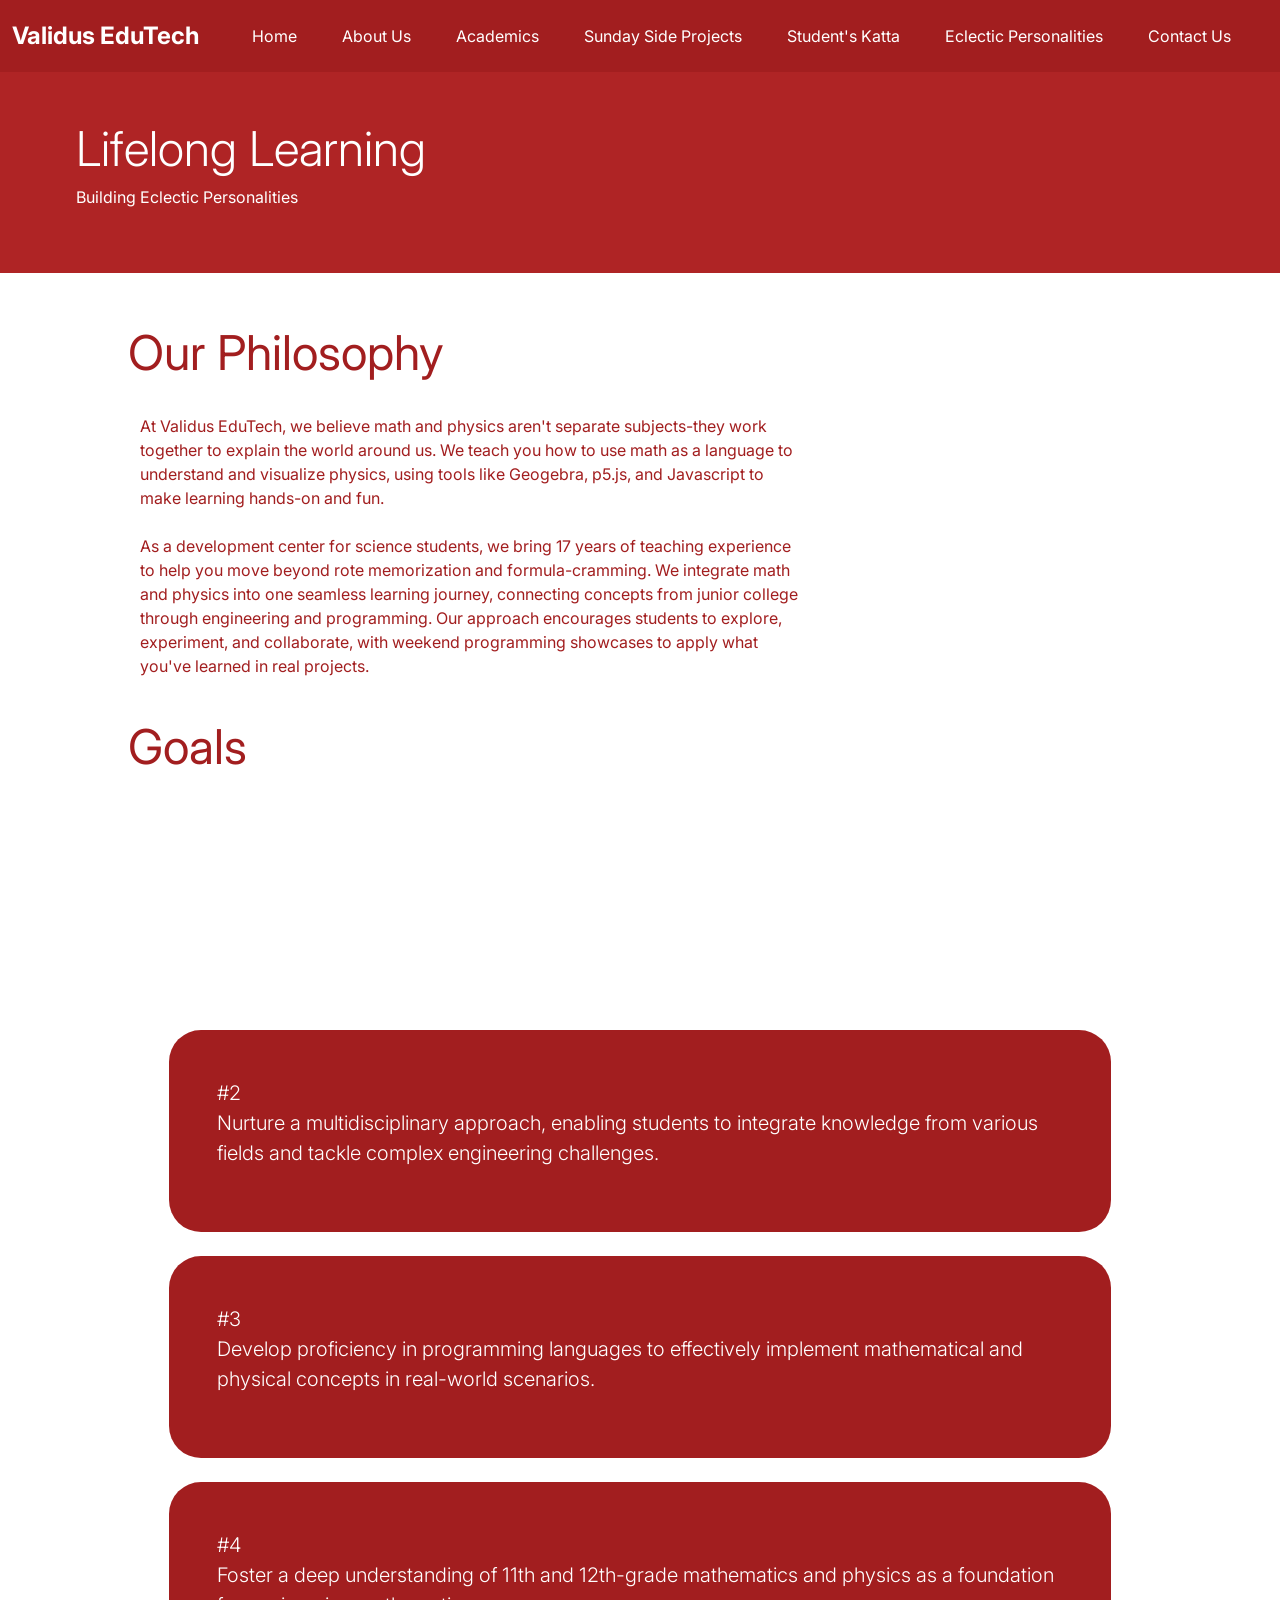
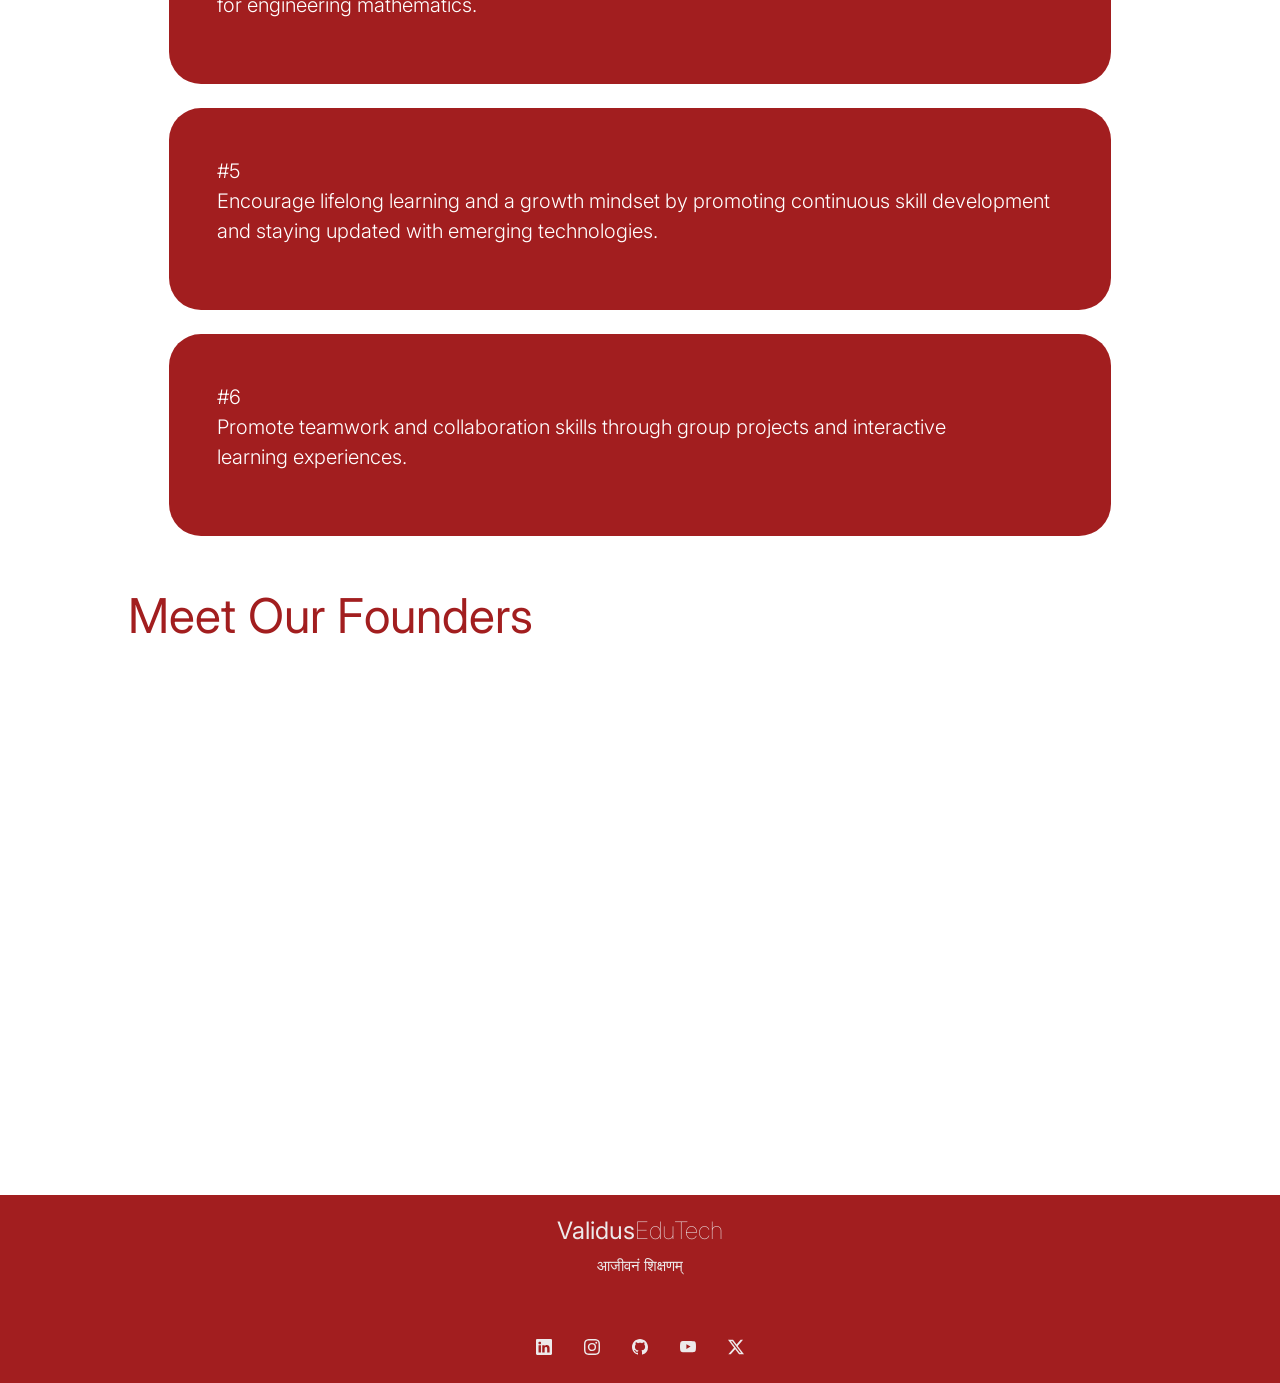
==== about_html.html @ f1073f57 "Update about_html.html" ====
<!DOCTYPE html>
<html lang="en">
<head>
    <meta charset="UTF-8">
    <meta name="viewport" content="width=device-width, initial-scale=1.0">
    <title>ValidusEduTech - About</title>
    <link rel="stylesheet" href="about_css.css">
    <link href="https://cdn.jsdelivr.net/npm/bootstrap@5.3.3/dist/css/bootstrap.min.css" rel="stylesheet" integrity="sha384-QWTKZyjpPEjISv5WaRU9OFeRpok6YctnYmDr5pNlyT2bRjXh0JMhjY6hW+ALEwIH" crossorigin="anonymous">
    <link rel="preconnect" href="https://fonts.googleapis.com">
    <link rel="stylesheet" href="https://unpkg.com/aos@next/dist/aos.css" />
<link rel="preconnect" href="https://fonts.gstatic.com" crossorigin>
<style>
  .navbar-toggler-icon {
      background-image: url("data:image/svg+xml,%3Csvg xmlns='http://www.w3.org/2000/svg' viewBox='0 0 30 30'%3E%3Cpath stroke='white' stroke-width='2' stroke-linecap='round' stroke-miterlimit='10' d='M4 7h22M4 15h22M4 23h22'/%3E%3C/svg%3E");
  }
</style>
<link href="https://fonts.googleapis.com/css2?family=Inter:ital,opsz,wght@0,14..32,100..900;1,14..32,100..900&display=swap" rel="stylesheet">
</head>
<body >
 <nav class="navbar navbar-expand-lg" style="padding-top: 1%; padding-bottom: 1%;">
        <div class="container-fluid">
            <a class="navbar-brand" href="#" style="color: white; font-weight: bold; font-size:x-large;">Validus EduTech</a>
            <button class="navbar-toggler" type="button" data-bs-toggle="collapse" data-bs-target="#navbarSupportedContent" aria-controls="navbarSupportedContent" aria-expanded="false" aria-label="Toggle navigation">
                <span class="navbar-toggler-icon"></span>
        </button>
        <div class="collapse navbar-collapse" id="navbarSupportedContent">
            <ul class="navbar-nav w-100 justify-content-evenly">
                <li class="nav-item"><a class="nav-link" href="./index.html">Home</a></li>
                <li class="nav-item"><a class="nav-link" href="./about_html.html">About Us</a></li>
                <li class="nav-item"><a class="nav-link" href="./academics.html">Academics</a></li>
                <li class="nav-item"><a class="nav-link" href="./ssp_html.html">Sunday Side Projects</a></li>
                <li class="nav-item"><a class="nav-link" href="./sk.html">Student's Katta</a></li>
                <li class="nav-item"><a class="nav-link" href="#">Eclectic Personalities</a></li>
                <li class="nav-item"><a class="nav-link" href="#">Contact Us</a></li>
            </ul>
        </div>
    </div>
</nav>


<script src="https://cdn.jsdelivr.net/npm/@popperjs/core@2.11.6/dist/umd/popper.min.js"></script>
<script src="https://cdn.jsdelivr.net/npm/bootstrap@5.3.3/dist/js/bootstrap.min.js"></script>
   <div data-aos="fade-up" class="heading">
    <div class="container-fluid py-5">
        <h1 class="display-5 " style="color: white;">Lifelong Learning</h1>
        <p class="col-md-8 " style="color: white;">Building Eclectic Personalities</p>
        
      </div>
       
   </div>

   <div class="content_main" data-aos="fade-up">
    <h1 class="display-5 " style="font-weight: 400; padding-top: 5%;">Our Philosophy</h1>
    <div class="container-fluid py-4">
        
        <p class="col-md-8 " style="font-weight: 400;">At Validus EduTech, we believe math and physics aren't separate subjects-they work together to explain the world around us. We teach you how to use math as a language to understand and visualize physics, using tools like Geogebra, p5.js, and Javascript to make learning hands-on and fun.<br><br>
            As a development center for science students, we bring 17 years of teaching experience to help you move beyond rote memorization and formula-cramming. We integrate math and physics into one seamless learning journey, connecting concepts from junior college through engineering and programming. Our approach encourages students to explore, experiment, and collaborate, with weekend programming showcases to apply what you've learned in real projects.</p>
      </div>
      <h1 class="display-5 " style="font-weight: 400; padding-bottom: 2%;">Goals</h1>
     <div class="Goals">
        <div data-aos="zoom-in" class="p-5 text-left  rounded-5" style="background-color:#A21E1F ;">
            <p class="lead" style="color: white;">
                #1<br>
                Foster creativity and innovation by encouraging students to explore new ideas and approaches in their engineering endeavors.
            </p>
        </div>
        
        <div data-aos="zoom-in" class="p-5 text-left  rounded-5 mt-4" style="background-color: #A21E1F;"> 
            <p class="lead">
                #2<br>
                Nurture a multidisciplinary approach, enabling students to integrate knowledge from various fields and tackle complex engineering challenges.
            </p>
        </div>
    
        <div data-aos="zoom-in" class="p-5 text-left  rounded-5 mt-4" style="background-color: #A21E1F;"> 
            <p class="lead">
                #3<br>
                Develop proficiency in programming languages to effectively implement mathematical and physical concepts in real-world scenarios.
            </p>
        </div>
    
        <div data-aos="zoom-in" class="p-5 text-left  rounded-5 mt-4" style="background-color: #A21E1F;"> 
            <p class="lead">
                #4<br>
                Foster a deep understanding of 11th and 12th-grade mathematics and physics as a foundation for engineering mathematics.
            </p>
        </div>
    
        <div data-aos="zoom-in" class="p-5 text-left  rounded-5 mt-4" style="background-color: #A21E1F;"> 
            <p class="lead">
                #5<br>
                Encourage lifelong learning and a growth mindset by promoting continuous skill development and staying updated with emerging technologies.
            </p>
        </div>
    
        <div data-aos="zoom-in" class="p-5 text-left  rounded-5 mt-4" style="background-color: #A21E1F;"> 
            <p class="lead">
                #6<br>
                Promote teamwork and collaboration skills through group projects and interactive learning experiences.
            </p>
        </div>
     </div>
     <h1 data-aos="fade-right" data-aos-offset="300" data-aos-easing="ease-in-sine" class="display-5 " style="font-weight: 400; padding-top: 5%;">Meet Our Founders</h1>
     <div class="Founders mt-4 mb-5">
      
    </div>

    <div class="container" data-aos="flip-up">

      <div class="row row-cols-1 row-cols-sm-2 row-cols-md-4 g-4 mb-4" >
        <div class="col" >
          
        </div>
        <div class="col">
          <div class="card shadow-sm" style="  width: 100%; height: 100%;">
            <img class="pic" src="AK.jpg" class="card-img-top" alt="PIC">
            <div class="card-body">
              <p class="card-text text" style="color: #A21E1F;"><h5 style="color: #A21E1F; font-weight: 600;">Anand Khandekar</h5></p><p style="color: #A21E1F; font-size: 16px;"> Co-Founder & Academic Director</p> 
              <a href="#" style="color: #A21E1F; text-decoration: none;">LinkedIn </a>
              <a href="#" style="color: #A21E1F; text-decoration: none;">  GitHub</a>
            </div>
          </div>
        </div>
        <div class="col">
          <div class="card shadow-sm" style="width: 100%; height: 100%;">
            <img class="pic"src="SK.jpg" class="card-img-top" alt="PIC">
                <div class="card-body">
                    <p class="card-text text" style="color: #A21E1F;"><h5 style="color: #A21E1F;font-weight: 600;">Suhani Kolhatkar</h5></p><p style="color: #A21E1F; font-size: 16px;">Co-Founder & Community Director</p>
                    <a href="#" style="color: #A21E1F; text-decoration: none;">LinkedIn</a>
                  <a href="#" style="color: #A21E1F; text-decoration: none;">GitHub</a> 
                </div>
          </div>
        </div>
        <div class="col">
          
        </div>
      </div>
    </div>
</div>
</div>

   </div>
   <!--footer-->
   <section class="footer">
    <div class="row">
      <div class="col-lg-12">
        <p class="brandFooter"><b>Validus</b>EduTech<br>
         <b class="tagLineFooter">आजीवनं शिक्षणम्</b>
        </p> <br>
      </div>
    </div>
    <div class="container1 text-center">
      <div class="align-items-center", style="display: flex; justify-content: center; gap: 2rem;">
        <div class="linkedin">
          <svg xmlns="http://www.w3.org/2000/svg" width="1rem" height="2rem" fill="currentColor" class="bi bi-linkedin" viewBox="0 0 16 16">
            <path d="M0 1.146C0 .513.526 0 1.175 0h13.65C15.474 0 16 .513 16 1.146v13.708c0 .633-.526 1.146-1.175 1.146H1.175C.526 16 0 15.487 0 14.854zm4.943 12.248V6.169H2.542v7.225zm-1.2-8.212c.837 0 1.358-.554 1.358-1.248-.015-.709-.52-1.248-1.342-1.248S2.4 3.226 2.4 3.934c0 .694.521 1.248 1.327 1.248zm4.908 8.212V9.359c0-.216.016-.432.08-.586.173-.431.568-.878 1.232-.878.869 0 1.216.662 1.216 1.634v3.865h2.401V9.25c0-2.22-1.184-3.252-2.764-3.252-1.274 0-1.845.7-2.165 1.193v.025h-.016l.016-.025V6.169h-2.4c.03.678 0 7.225 0 7.225z"/>
          </svg>
        </div>
        <div class="instagram">
          <svg xmlns="http://www.w3.org/2000/svg" width="1rem" height="2rem" fill="currentColor" class="bi bi-instagram" viewBox="0 0 16 16">
            <path d="M8 0C5.829 0 5.556.01 4.703.048 3.85.088 3.269.222 2.76.42a3.9 3.9 0 0 0-1.417.923A3.9 3.9 0 0 0 .42 2.76C.222 3.268.087 3.85.048 4.7.01 5.555 0 5.827 0 8.001c0 2.172.01 2.444.048 3.297.04.852.174 1.433.372 1.942.205.526.478.972.923 1.417.444.445.89.719 1.416.923.51.198 1.09.333 1.942.372C5.555 15.99 5.827 16 8 16s2.444-.01 3.298-.048c.851-.04 1.434-.174 1.943-.372a3.9 3.9 0 0 0 1.416-.923c.445-.445.718-.891.923-1.417.197-.509.332-1.09.372-1.942C15.99 10.445 16 10.173 16 8s-.01-2.445-.048-3.299c-.04-.851-.175-1.433-.372-1.941a3.9 3.9 0 0 0-.923-1.417A3.9 3.9 0 0 0 13.24.42c-.51-.198-1.092-.333-1.943-.372C10.443.01 10.172 0 7.998 0zm-.717 1.442h.718c2.136 0 2.389.007 3.232.046.78.035 1.204.166 1.486.275.373.145.64.319.92.599s.453.546.598.92c.11.281.24.705.275 1.485.039.843.047 1.096.047 3.231s-.008 2.389-.047 3.232c-.035.78-.166 1.203-.275 1.485a2.5 2.5 0 0 1-.599.919c-.28.28-.546.453-.92.598-.28.11-.704.24-1.485.276-.843.038-1.096.047-3.232.047s-2.39-.009-3.233-.047c-.78-.036-1.203-.166-1.485-.276a2.5 2.5 0 0 1-.92-.598 2.5 2.5 0 0 1-.6-.92c-.109-.281-.24-.705-.275-1.485-.038-.843-.046-1.096-.046-3.233s.008-2.388.046-3.231c.036-.78.166-1.204.276-1.486.145-.373.319-.64.599-.92s.546-.453.92-.598c.282-.11.705-.24 1.485-.276.738-.034 1.024-.044 2.515-.045zm4.988 1.328a.96.96 0 1 0 0 1.92.96.96 0 0 0 0-1.92m-4.27 1.122a4.109 4.109 0 1 0 0 8.217 4.109 4.109 0 0 0 0-8.217m0 1.441a2.667 2.667 0 1 1 0 5.334 2.667 2.667 0 0 1 0-5.334"/>
          </svg>
        </div>
        <div class="github">
          <svg xmlns="http://www.w3.org/2000/svg" width="1rem" height="2rem" fill="currentColor" class="bi bi-github" viewBox="0 0 16 16">
            <path d="M8 0C3.58 0 0 3.58 0 8c0 3.54 2.29 6.53 5.47 7.59.4.07.55-.17.55-.38 0-.19-.01-.82-.01-1.49-2.01.37-2.53-.49-2.69-.94-.09-.23-.48-.94-.82-1.13-.28-.15-.68-.52-.01-.53.63-.01 1.08.58 1.23.82.72 1.21 1.87.87 2.33.66.07-.52.28-.87.51-1.07-1.78-.2-3.64-.89-3.64-3.95 0-.87.31-1.59.82-2.15-.08-.2-.36-1.02.08-2.12 0 0 .67-.21 2.2.82.64-.18 1.32-.27 2-.27s1.36.09 2 .27c1.53-1.04 2.2-.82 2.2-.82.44 1.1.16 1.92.08 2.12.51.56.82 1.27.82 2.15 0 3.07-1.87 3.75-3.65 3.95.29.25.54.73.54 1.48 0 1.07-.01 1.93-.01 2.2 0 .21.15.46.55.38A8.01 8.01 0 0 0 16 8c0-4.42-3.58-8-8-8"/>
          </svg>
          
        </div>
        <div class="youtube">
          <svg xmlns="http://www.w3.org/2000/svg" width="1rem" height="2rem" fill="currentColor" class="bi bi-youtube" viewBox="0 0 16 16">
            <path d="M8.051 1.999h.089c.822.003 4.987.033 6.11.335a2.01 2.01 0 0 1 1.415 1.42c.101.38.172.883.22 1.402l.01.104.022.26.008.104c.065.914.073 1.77.074 1.957v.075c-.001.194-.01 1.108-.082 2.06l-.008.105-.009.104c-.05.572-.124 1.14-.235 1.558a2.01 2.01 0 0 1-1.415 1.42c-1.16.312-5.569.334-6.18.335h-.142c-.309 0-1.587-.006-2.927-.052l-.17-.006-.087-.004-.171-.007-.171-.007c-1.11-.049-2.167-.128-2.654-.26a2.01 2.01 0 0 1-1.415-1.419c-.111-.417-.185-.986-.235-1.558L.09 9.82l-.008-.104A31 31 0 0 1 0 7.68v-.123c.002-.215.01-.958.064-1.778l.007-.103.003-.052.008-.104.022-.26.01-.104c.048-.519.119-1.023.22-1.402a2.01 2.01 0 0 1 1.415-1.42c.487-.13 1.544-.21 2.654-.26l.17-.007.172-.006.086-.003.171-.007A100 100 0 0 1 7.858 2zM6.4 5.209v4.818l4.157-2.408z"/>
          </svg>
        </div>
        <div class="twitter">
          <svg xmlns="http://www.w3.org/2000/svg" width="1rem" height="2rem" fill="currentColor" class="bi bi-twitter-x" viewBox="0 0 16 16">
            <path d="M12.6.75h2.454l-5.36 6.142L16 15.25h-4.937l-3.867-5.07-4.425 5.07H.316l5.733-6.57L0 .75h5.063l3.495 4.633L12.601.75Zm-.86 13.028h1.36L4.323 2.145H2.865z"/>
          </svg>
        </div>
      </div>
    </div>
  </section>
  <script src="https://unpkg.com/aos@next/dist/aos.js"></script>
  <script>
    AOS.init();
  </script>
</body>
</html>
---- about_css.css ----
.heading{
    background-color:#AF2425;
    font-family: "Inter", sans-serif;
    font-optical-sizing: auto;
    font-style: normal;
    padding-left: 5%;
}

.content_main{
    color: #A21E1F;
    padding-left: 10% ;
    padding-right: 10%;
    font-family: "Inter", sans-serif;
    font-optical-sizing: auto;
    font-style: normal;
}

.Goals{
    padding-left: 4%;
    padding-right: 4%;
    color: white;
    font-family: "Inter", sans-serif;
    font-optical-sizing: auto;
    font-style: normal;
}

.footer{
    background-color: #A21E1F;
    text-align: center;
    color: #EDEAEB;
    font-weight: 100;
    line-height: 2rem;
    padding: 20px;
  }
  .tagLineFooter{
    font-size: 15px;
  }
  .brandFooter{
    font-size: 24px;
  }
  .privacyPolicy{
    color: #EDEAEB;
  }
  
 
  *{
    font-family: "Inter";
  }
  body {
      margin: 0;
  }
  
  
  header {
      background-color: #b10202;
  }


@media (max-width: 768px) {
  .Founders .container {
      display: flex;
      justify-content: center;
      align-items: center;
  }

  .Founders .container .row {
      flex-direction: column-reverse; 
      align-items: center;
  }

  .Founders .container img {
      margin: 0 auto;
      display: block;
      height: auto;
  }
}

.navbar{
  background-color: #A21E1F;
  font-family: "Inter", sans-serif;
  font-optical-sizing:auto;
  font-style: normal;
  font-weight:normal;
}

.navbar-nav {
  display: flex;
  justify-content: space-evenly;
  width: 100%;
}
.nav-item {
  list-style: none;
}
.nav-link {
  text-decoration: none;
  color: white;
}


.navbar-nav .nav-link {
  position: relative;
  color: white;
  text-decoration: none;
  transition: color 0.3s ease;
}

.navbar-nav .nav-link:hover {
  color: #F5A8A9; 
}


.navbar-nav .nav-link::after {
  content: "";
  position: absolute;
  width: 0;
  height: 2px;
  bottom: -2px; 
  left: 50%; 
  background-color: #F5A8A9;
  transform: translateX(-50%);
  transition: width 0.3s ease;
}

.navbar-nav .nav-link:hover::after {
  width: 100%; 
}

.navbar-toggler-icon {
  background-image: url("data:image/svg+xml,%3Csvg xmlns='http://www.w3.org/2000/svg' viewBox='0 0 30 30'%3E%3Cpath stroke='white' stroke-linecap='round' stroke-miterlimit='10' stroke-width='2' d='M4 7h22M4 15h22M4 23h22'/%3E%3C/svg%3E");
}

.pic{
  border-radius: 50%;
}

.text{
  color: #A21E1F;;
}

.card {
  box-shadow: 0 4px 8px rgba(0, 0, 0, 0.15);
  padding: 20px;
  background: white;
  transition: .5s;
}

.card:hover{
  transform: scale(1.1);
  z-index: 2;
}

/* Base styles for the page */
body {
  font-family: Arial, sans-serif;
  background-color: #f8f9fa;
  margin: 0;
  padding: 0;
}

/* Styling the container */
.container {
  margin-top: 30px;
}

/* Style for the cards */
.card {
  margin: 10px 0;
  border: 2px solid #A21E1F;
  border-radius: 8px;
  box-shadow: 0 8px 20px rgba(0, 0, 0, 0.5);
  transition: transform 0.3s ease-in-out;
}

.card:hover {
  transform: scale(1.05);
}

/* Image styling */
.card-img-top {
  border-top-left-radius: 8px;
  border-top-right-radius: 8px;
  width: 100%;
  height: 200px;
  object-fit: cover;
}

/* Text inside cards */
.card-body {
  text-align: center;
  padding: 20px;
}

.card-text h4 {
  font-size: 20px;
  margin-bottom: 5px;
}

.card-text p {
  font-size: 16px;
  margin: 5px 0;
}

.card-body a {
  margin: 0 10px;
  color: #A21E1F;
  text-decoration: none;
  font-size: 16px;
}

.card-body a:hover {
  text-decoration: underline;
}

/* Responsive layout */
@media (max-width: 1200px) {
  .col {
      margin-bottom: 20px;
  }
}

@media (max-width: 992px) {
  .col {
      width: 100%;
      margin: 10px 0;
  }

  .card {
      width: 100%;
  }
}

@media (max-width: 768px) {
  .col {
      width: 100%;
      margin: 10px 0;
  }

  .card {
      width: 100%;
  }

  .card-img-top {
      height: 150px;
  }
}

@media (max-width: 576px) {
  .container {
      padding: 10px;
  }

  .card {
      width: 100%;
  }

  .card-img-top {
      height: 120px;
  }

  .card-body {
      padding: 15px;
  }

  .card-text h4 {
      font-size: 18px;
  }

  .card-text p {
      font-size: 14px;
  }
}
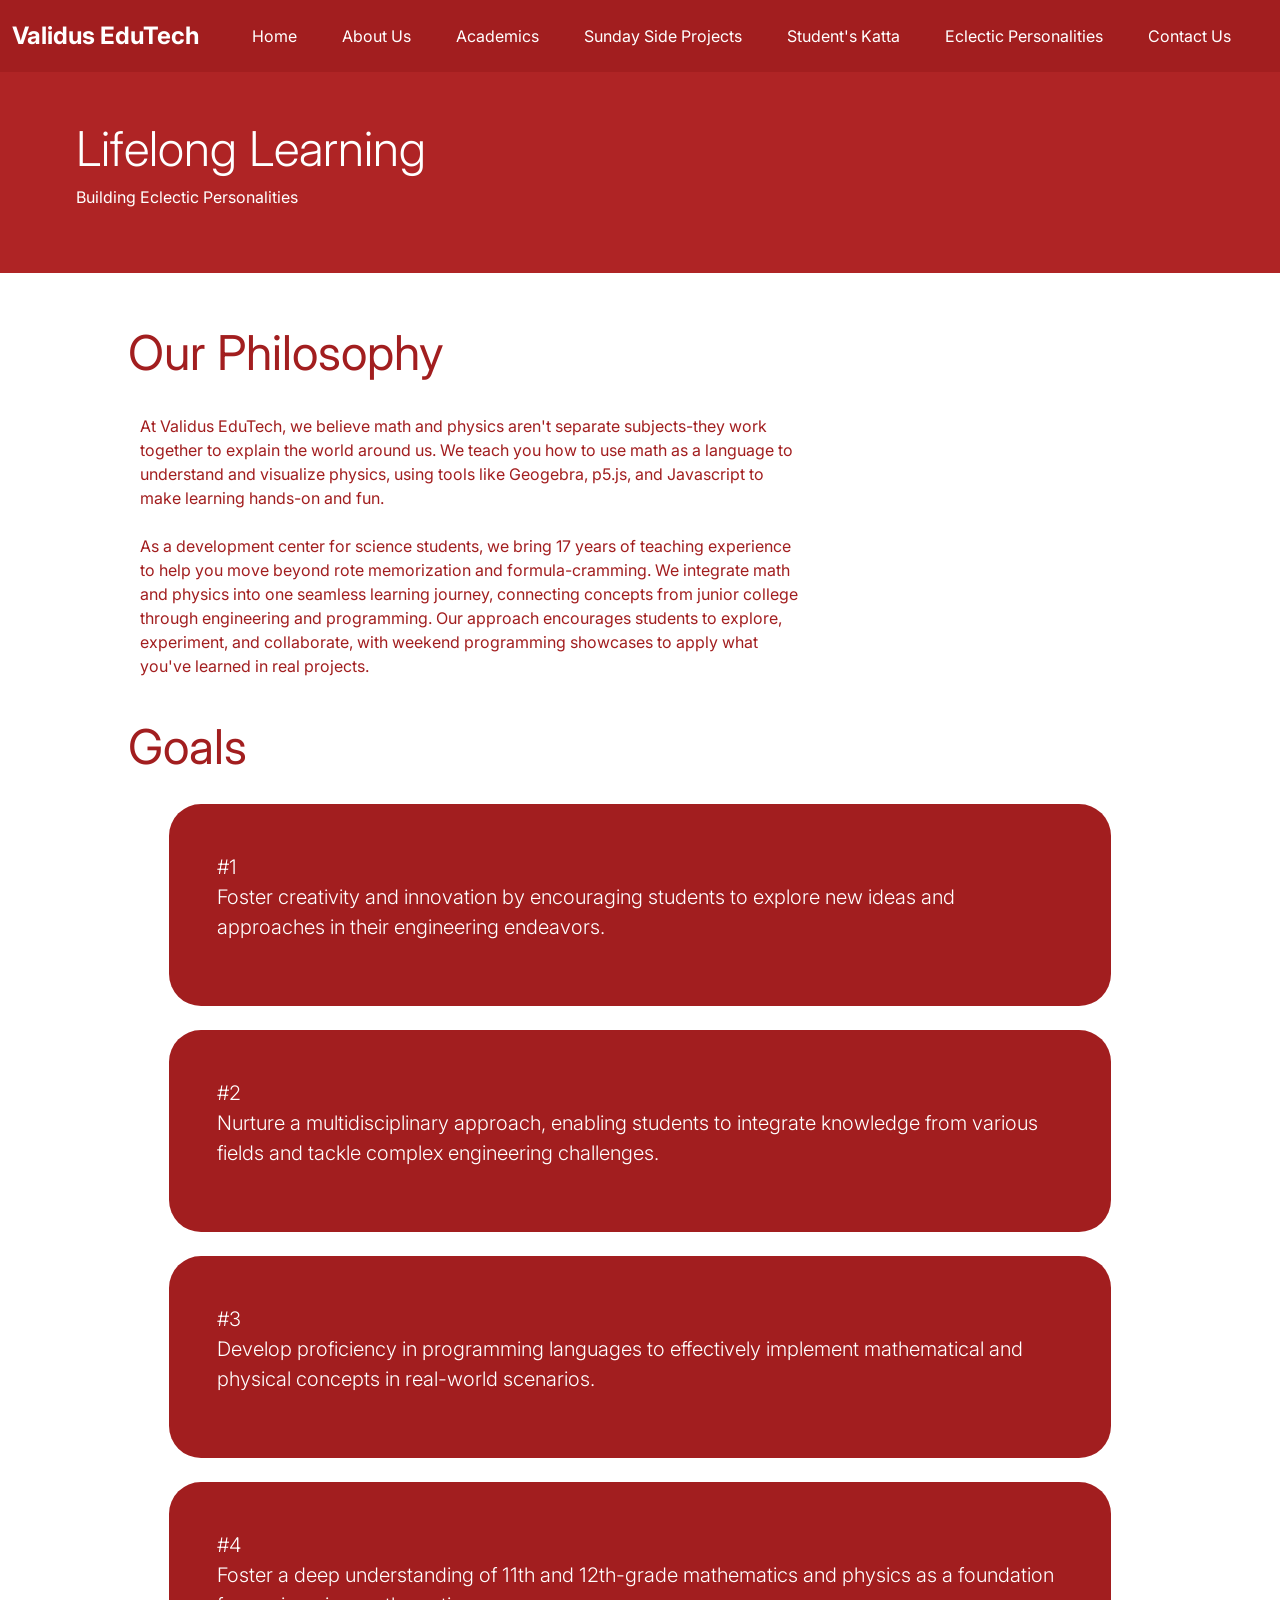
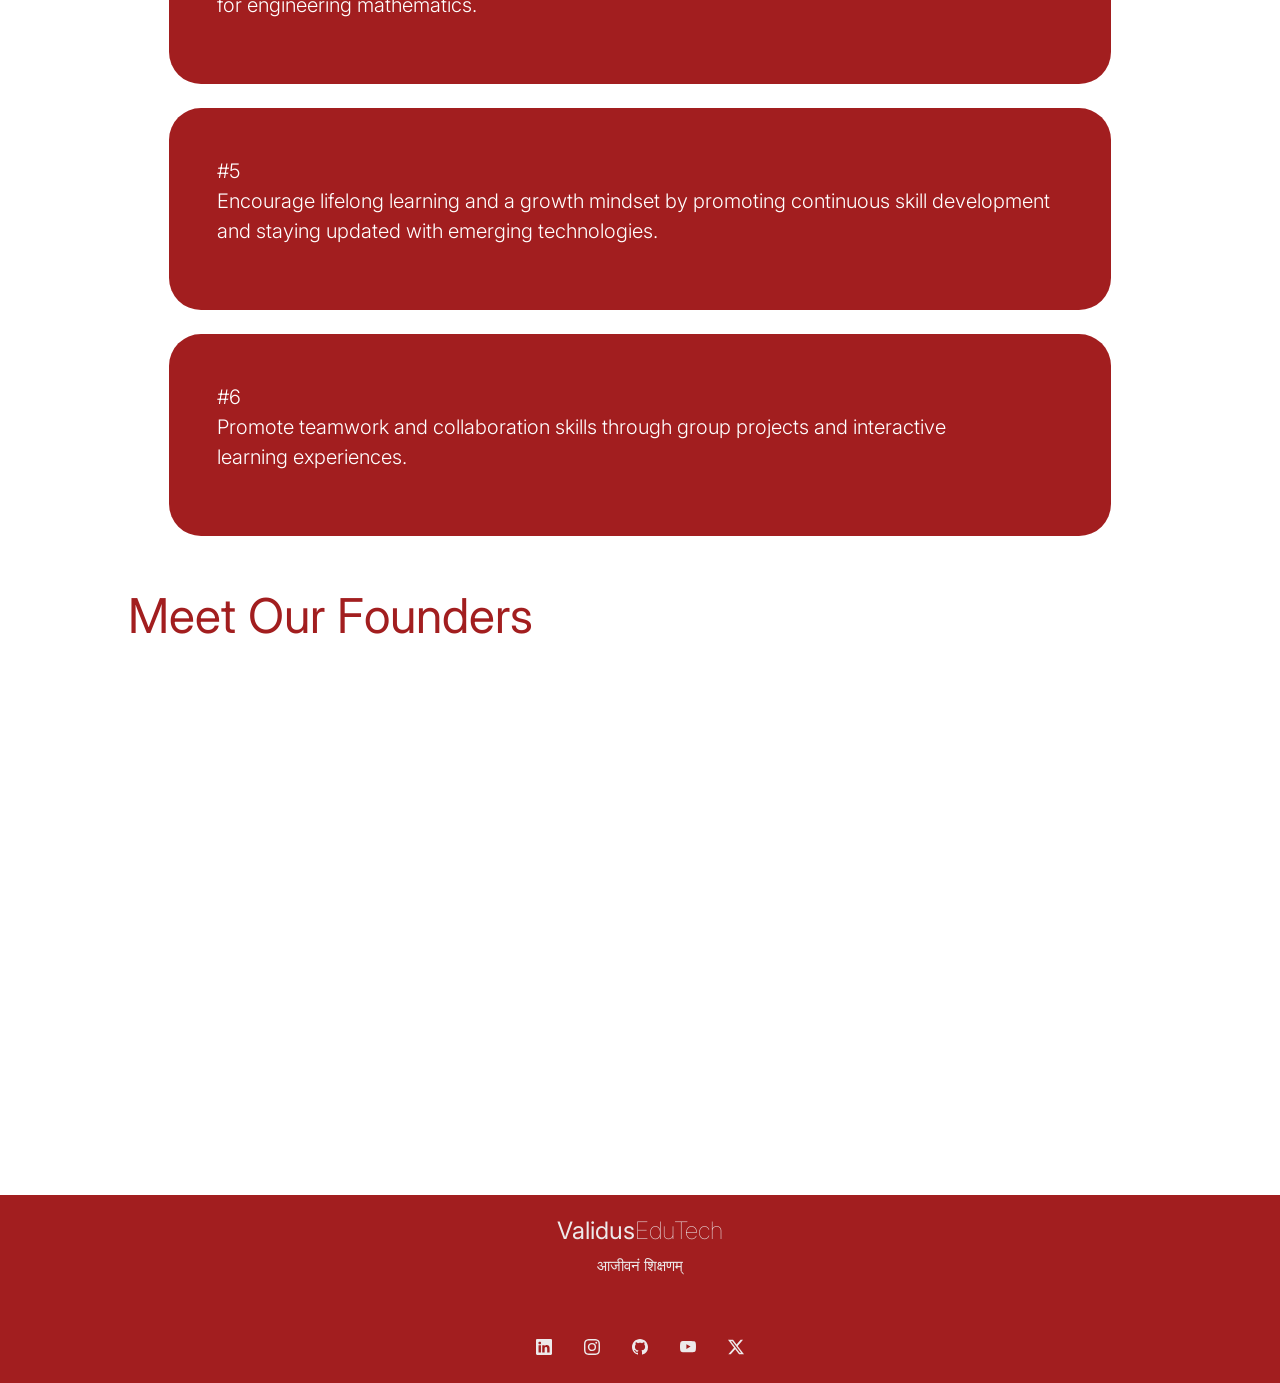
==== commit 8afe0797: "Update about_html.html" ====
--- a/about_html.html
+++ b/about_html.html
@@ -48,7 +48,7 @@
       </div>
        
    </div>
-
+    <div class = "cont">
    <div class="content_main" data-aos="fade-up">
     <h1 class="display-5 " style="font-weight: 400; padding-top: 5%;">Our Philosophy</h1>
     <div class="container-fluid py-4">
@@ -140,6 +140,7 @@
 </div>
 
    </div>
+    </div>
    <!--footer-->
    <section class="footer">
     <div class="row">
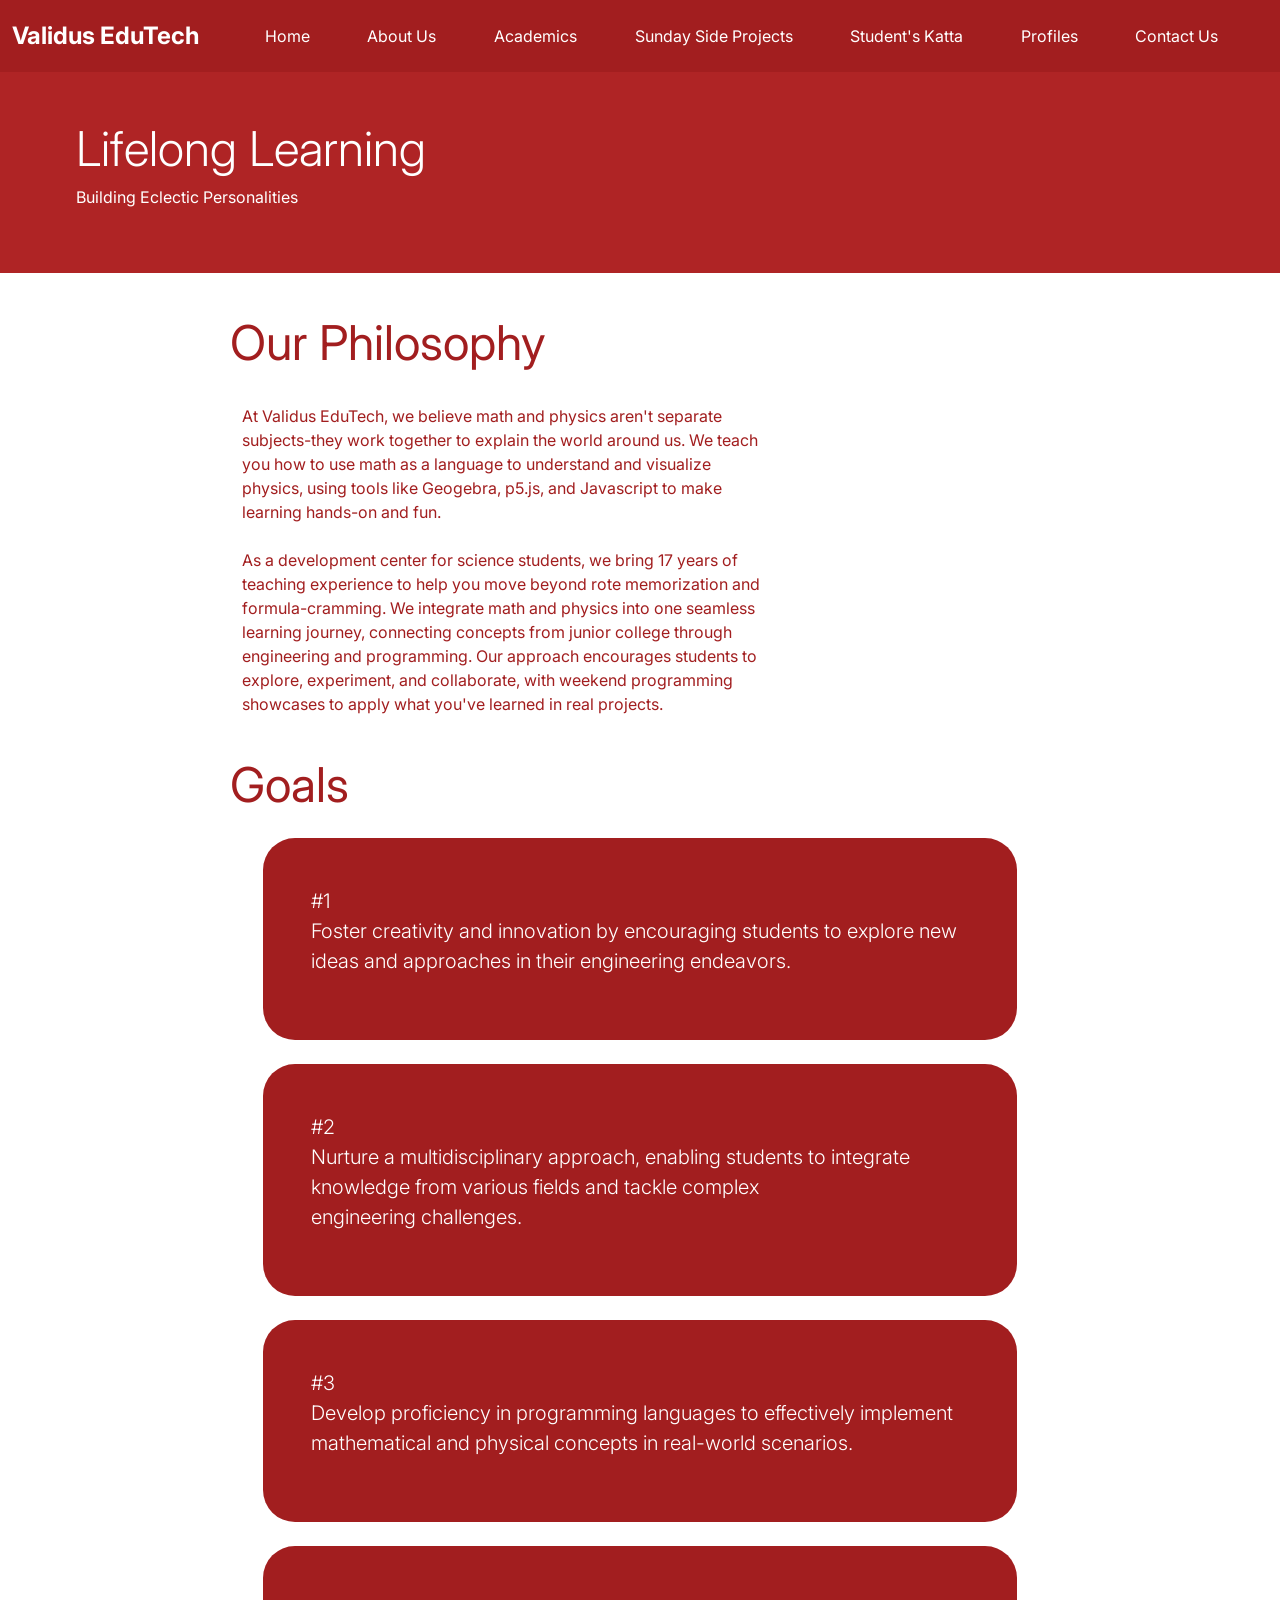
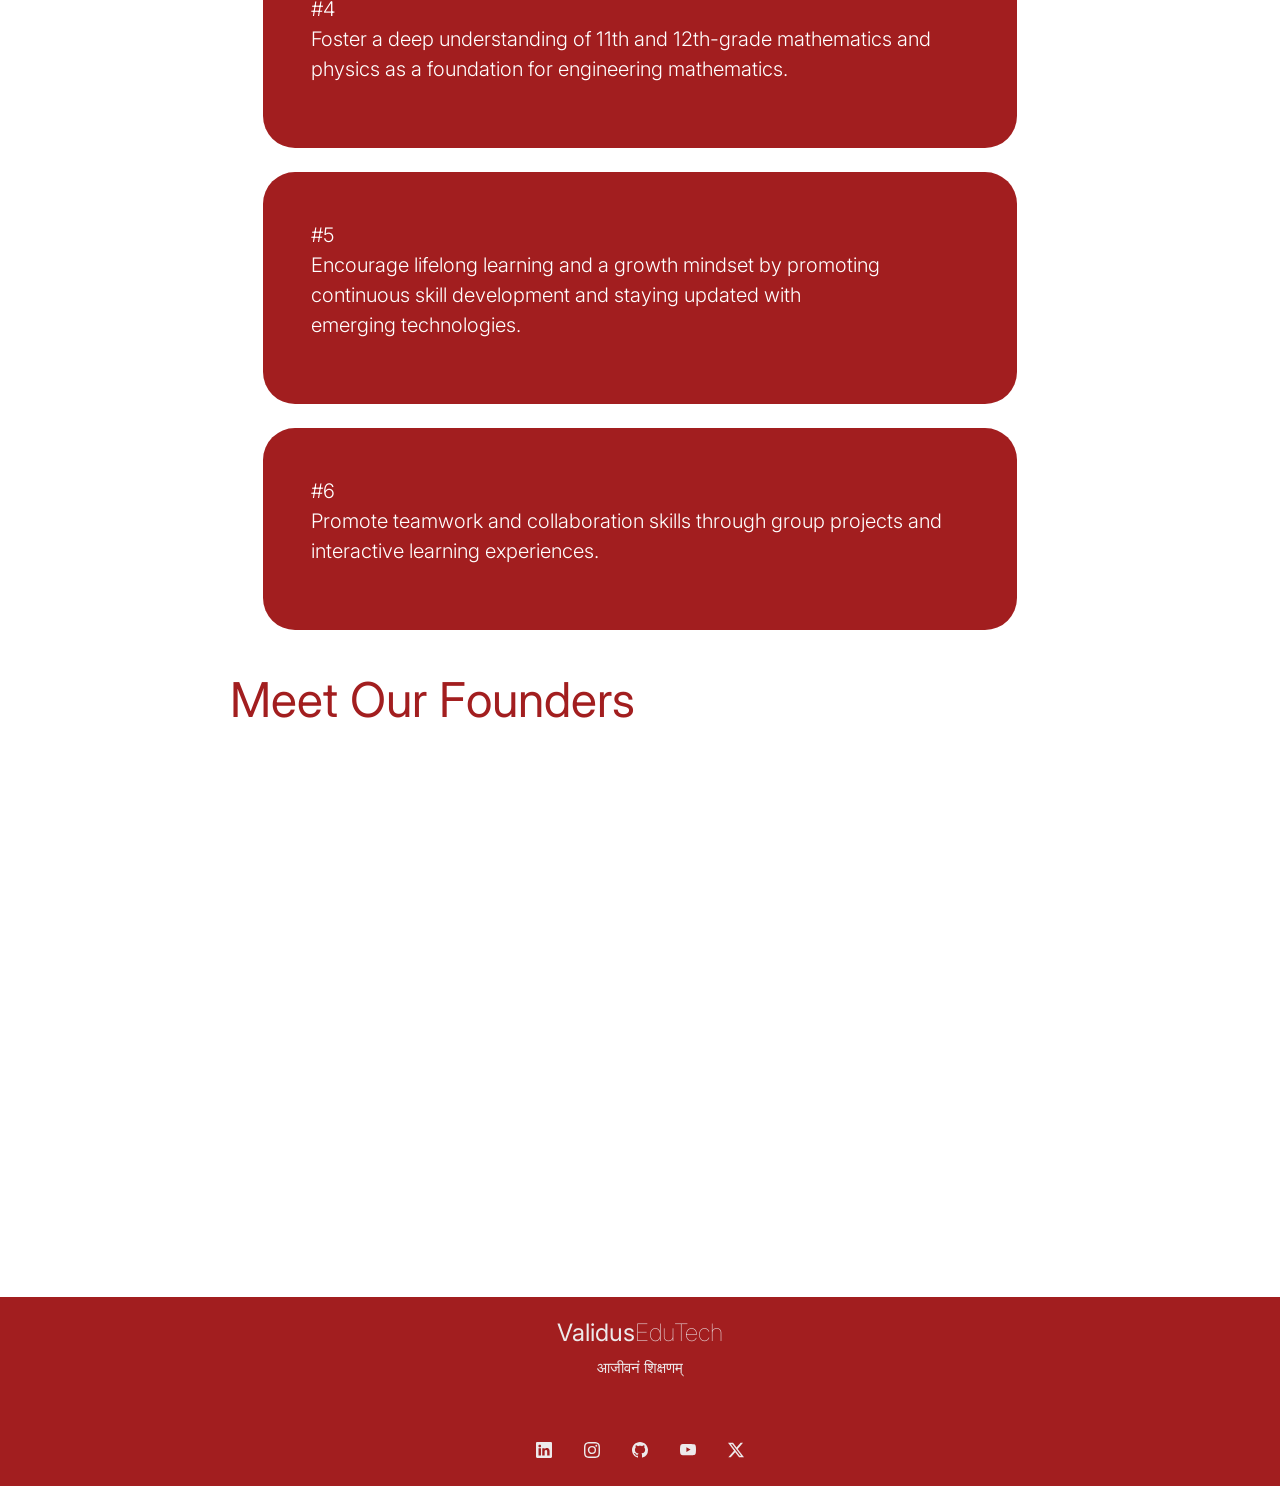
==== commit 0d541961: "Update about_html.html" ====
--- a/about_html.html
+++ b/about_html.html
@@ -30,8 +30,8 @@
                 <li class="nav-item"><a class="nav-link" href="./academics.html">Academics</a></li>
                 <li class="nav-item"><a class="nav-link" href="./ssp_html.html">Sunday Side Projects</a></li>
                 <li class="nav-item"><a class="nav-link" href="./sk.html">Student's Katta</a></li>
-                <li class="nav-item"><a class="nav-link" href="#">Eclectic Personalities</a></li>
-                <li class="nav-item"><a class="nav-link" href="#">Contact Us</a></li>
+                <li class="nav-item"><a class="nav-link" href="./Profiles.html">Profiles</a></li>
+                <li class="nav-item"><a class="nav-link" href="./contact.html">Contact Us</a></li>
             </ul>
         </div>
     </div>
@@ -41,6 +41,7 @@
 <script src="https://cdn.jsdelivr.net/npm/@popperjs/core@2.11.6/dist/umd/popper.min.js"></script>
 <script src="https://cdn.jsdelivr.net/npm/bootstrap@5.3.3/dist/js/bootstrap.min.js"></script>
    <div data-aos="fade-up" class="heading">
+
     <div class="container-fluid py-5">
         <h1 class="display-5 " style="color: white;">Lifelong Learning</h1>
         <p class="col-md-8 " style="color: white;">Building Eclectic Personalities</p>
@@ -48,7 +49,7 @@
       </div>
        
    </div>
-    <div class = "cont">
+   <div class = "cont">
    <div class="content_main" data-aos="fade-up">
     <h1 class="display-5 " style="font-weight: 400; padding-top: 5%;">Our Philosophy</h1>
     <div class="container-fluid py-4">
@@ -102,45 +103,39 @@
      </div>
      <h1 data-aos="fade-right" data-aos-offset="300" data-aos-easing="ease-in-sine" class="display-5 " style="font-weight: 400; padding-top: 5%;">Meet Our Founders</h1>
      <div class="Founders mt-4 mb-5">
-      
-    </div>
-
-    <div class="container" data-aos="flip-up">
-
-      <div class="row row-cols-1 row-cols-sm-2 row-cols-md-4 g-4 mb-4" >
-        <div class="col" >
-          
-        </div>
-        <div class="col">
-          <div class="card shadow-sm" style="  width: 100%; height: 100%;">
-            <img class="pic" src="AK.jpg" class="card-img-top" alt="PIC">
-            <div class="card-body">
-              <p class="card-text text" style="color: #A21E1F;"><h5 style="color: #A21E1F; font-weight: 600;">Anand Khandekar</h5></p><p style="color: #A21E1F; font-size: 16px;"> Co-Founder & Academic Director</p> 
-              <a href="#" style="color: #A21E1F; text-decoration: none;">LinkedIn </a>
-              <a href="#" style="color: #A21E1F; text-decoration: none;">  GitHub</a>
+      <div class="container text-center" data-aos="flip-up">
+        <div class="row">
+            <div class="col">
+           
             </div>
+          <div class="col">
+            <div class="card" style="width: 18rem; ">
+                <img class="pic" src="AK.jpg" class="card-img-top" alt="PIC">
+                <div class="card-body">
+                  <p class="card-text text" style="color: #A21E1F;"><h4 style="color: #A21E1F;">Anand Khandekar</h4></p><p style="color: #A21E1F; font-size: 16px;"> Co-Founder & Academic Director</p> 
+                  <a href="#" style="color: #A21E1F; text-decoration: none;">LinkedIn </a>
+                  <a href="#" style="color: #A21E1F; text-decoration: none;">  GitHub</a>
+                </div>
+              </div>
           </div>
-        </div>
-        <div class="col">
-          <div class="card shadow-sm" style="width: 100%; height: 100%;">
-            <img class="pic"src="SK.jpg" class="card-img-top" alt="PIC">
+          <div class="col">
+            <div class="card" style="width: 18rem;">
+                <img class="pic"src="SK.jpg" class="card-img-top" alt="PIC">
                 <div class="card-body">
-                    <p class="card-text text" style="color: #A21E1F;"><h5 style="color: #A21E1F;font-weight: 600;">Suhani Kolhatkar</h5></p><p style="color: #A21E1F; font-size: 16px;">Co-Founder & Community Director</p>
+                    <p class="card-text text" style="color: #A21E1F;"><h4 style="color: #A21E1F;">Suhani Kolhatkar</h4></p><p style="color: #A21E1F; font-size: 16px;">Co-Founder & Community Director</p>
                     <a href="#" style="color: #A21E1F; text-decoration: none;">LinkedIn</a>
                   <a href="#" style="color: #A21E1F; text-decoration: none;">GitHub</a> 
                 </div>
+              </div>
           </div>
-        </div>
-        <div class="col">
-          
+          <div class="col">
+           
+          </div>
         </div>
       </div>
     </div>
+   </div>
 </div>
-</div>
-
-   </div>
-    </div>
    <!--footer-->
    <section class="footer">
     <div class="row">
--- a/about_css.css
+++ b/about_css.css
@@ -271,3 +271,23 @@
       font-size: 14px;
   }
 }
+.cont {
+    padding-left: 15%;
+    padding-right: 15%;
+}
+
+/* For larger screens, you can adjust padding if needed */
+@media (min-width: 768px) {
+    .cont{
+        padding-left: 10%;
+        padding-right: 10%;
+    }
+}
+
+/* For smaller screens, maintain consistent padding */
+@media (max-width: 767px) {
+    .cont{
+        padding-left: 5%;
+        padding-right: 5%;
+    }
+}
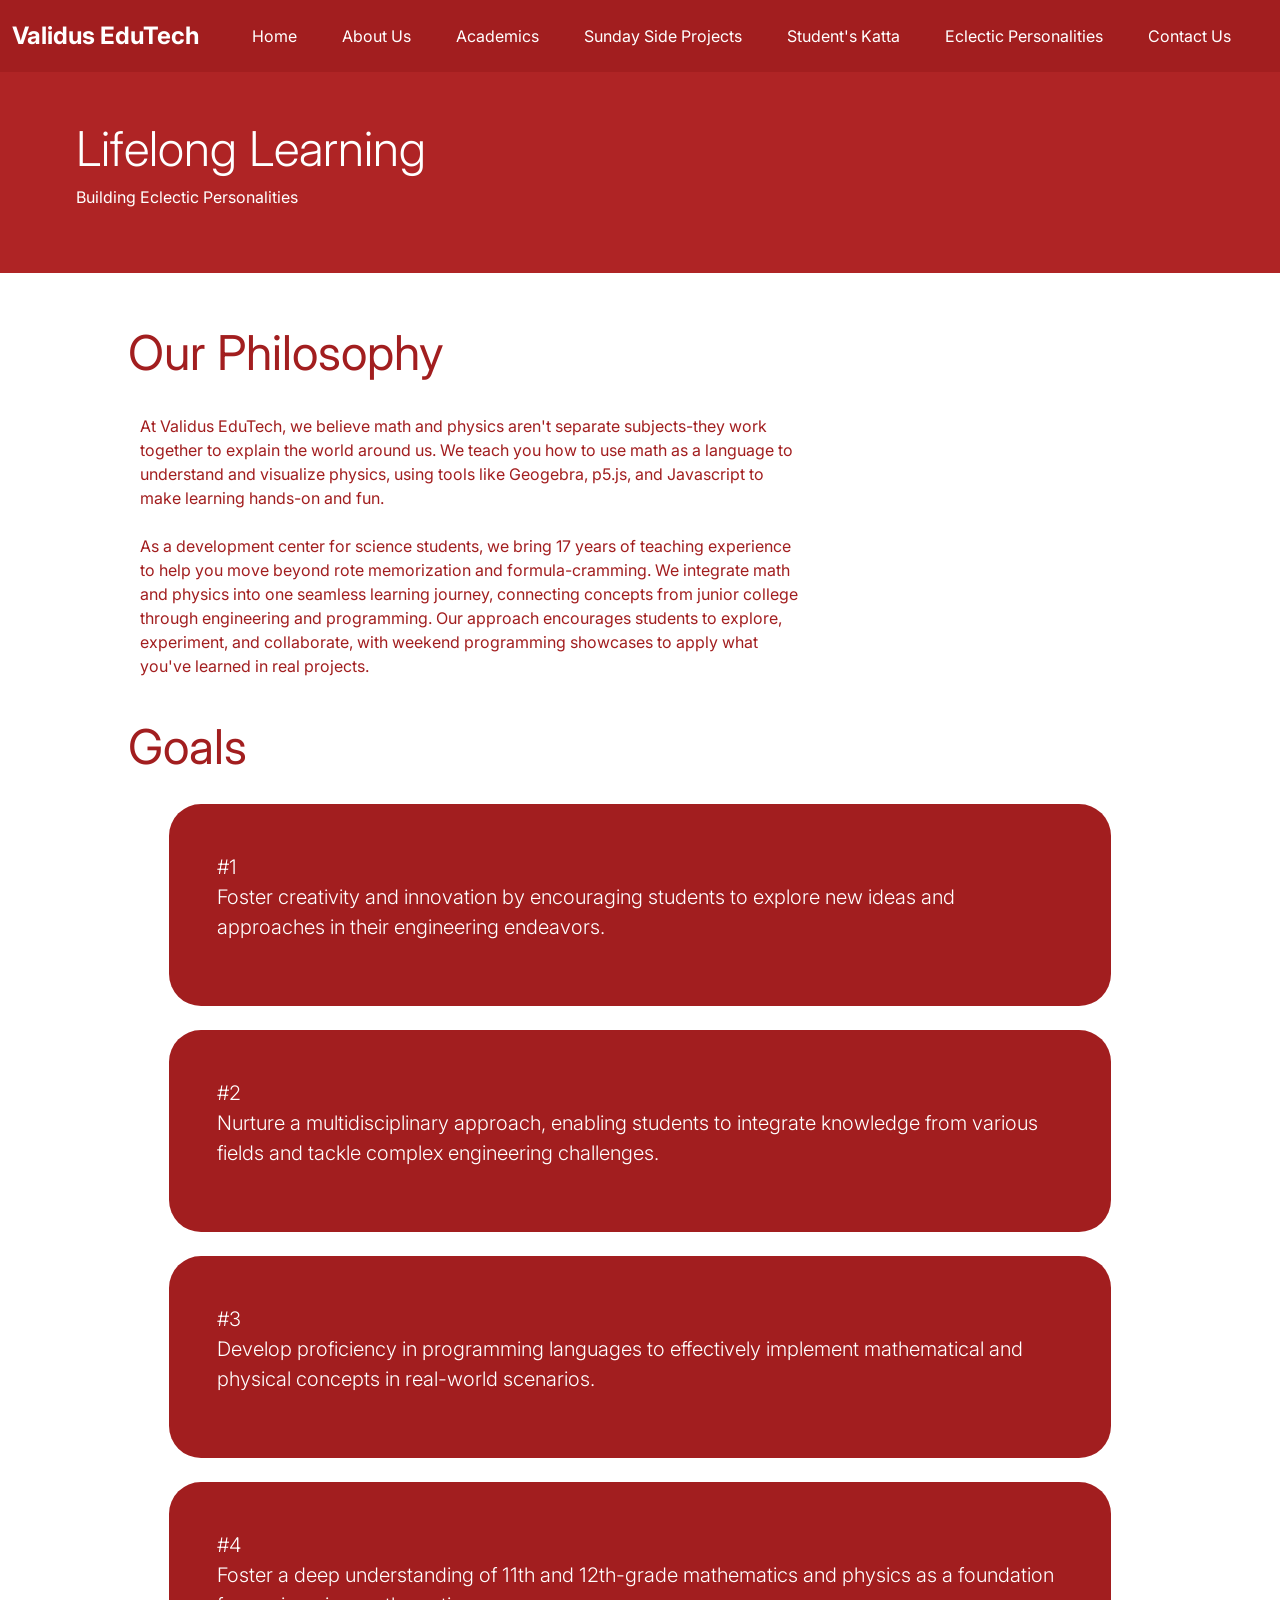
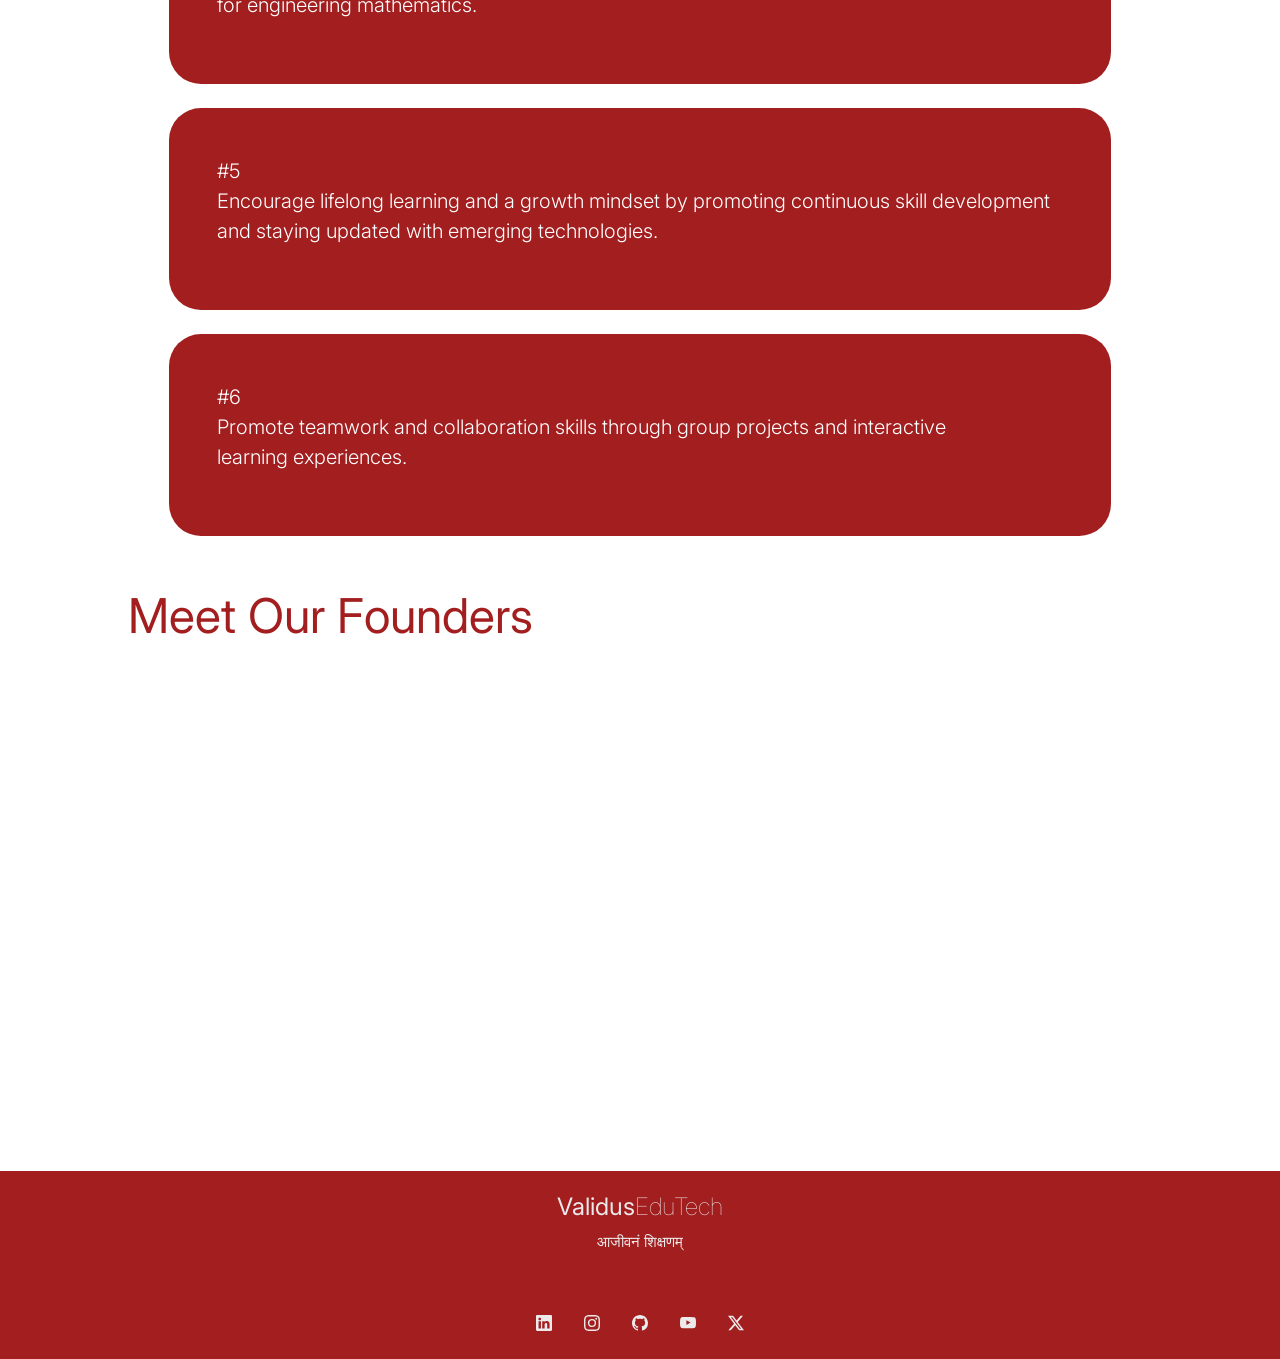
==== commit 7d5bb950: "Update about_html.html" ====
--- a/about_html.html
+++ b/about_html.html
@@ -30,8 +30,8 @@
                 <li class="nav-item"><a class="nav-link" href="./academics.html">Academics</a></li>
                 <li class="nav-item"><a class="nav-link" href="./ssp_html.html">Sunday Side Projects</a></li>
                 <li class="nav-item"><a class="nav-link" href="./sk.html">Student's Katta</a></li>
-                <li class="nav-item"><a class="nav-link" href="./Profiles.html">Profiles</a></li>
-                <li class="nav-item"><a class="nav-link" href="./contact.html">Contact Us</a></li>
+                <li class="nav-item"><a class="nav-link" href="#">Eclectic Personalities</a></li>
+                <li class="nav-item"><a class="nav-link" href="#">Contact Us</a></li>
             </ul>
         </div>
     </div>
@@ -41,7 +41,6 @@
 <script src="https://cdn.jsdelivr.net/npm/@popperjs/core@2.11.6/dist/umd/popper.min.js"></script>
 <script src="https://cdn.jsdelivr.net/npm/bootstrap@5.3.3/dist/js/bootstrap.min.js"></script>
    <div data-aos="fade-up" class="heading">
-
     <div class="container-fluid py-5">
         <h1 class="display-5 " style="color: white;">Lifelong Learning</h1>
         <p class="col-md-8 " style="color: white;">Building Eclectic Personalities</p>
@@ -49,7 +48,7 @@
       </div>
        
    </div>
-   <div class = "cont">
+
    <div class="content_main" data-aos="fade-up">
     <h1 class="display-5 " style="font-weight: 400; padding-top: 5%;">Our Philosophy</h1>
     <div class="container-fluid py-4">
@@ -103,39 +102,44 @@
      </div>
      <h1 data-aos="fade-right" data-aos-offset="300" data-aos-easing="ease-in-sine" class="display-5 " style="font-weight: 400; padding-top: 5%;">Meet Our Founders</h1>
      <div class="Founders mt-4 mb-5">
-      <div class="container text-center" data-aos="flip-up">
-        <div class="row">
-            <div class="col">
-           
+      
+    </div>
+
+    <div class="container" data-aos="flip-up">
+
+      <div class="row row-cols-1 row-cols-sm-2 row-cols-md-4 g-4 mb-4" >
+        <div class="col" >
+          
+        </div>
+        <div class="col">
+          <div class="card shadow-sm" style="  width: 100%; height: 100%;">
+            <img class="pic" src="AK.jpg" class="card-img-top" alt="PIC">
+            <div class="card-body">
+              <p class="card-text text" style="color: #A21E1F;"><h5 style="color: #A21E1F; font-weight: 600;">Anand Khandekar</h5></p><p style="color: #A21E1F; font-size: 16px;"> Co-Founder & Academic Director</p> 
+              <a href="#" style="color: #A21E1F; text-decoration: none;">LinkedIn </a>
+              <a href="#" style="color: #A21E1F; text-decoration: none;">  GitHub</a>
             </div>
-          <div class="col">
-            <div class="card" style="width: 18rem; ">
-                <img class="pic" src="AK.jpg" class="card-img-top" alt="PIC">
+          </div>
+        </div>
+        <div class="col">
+          <div class="card shadow-sm" style="width: 100%; height: 100%;">
+            <img class="pic"src="SK.jpg" class="card-img-top" alt="PIC">
                 <div class="card-body">
-                  <p class="card-text text" style="color: #A21E1F;"><h4 style="color: #A21E1F;">Anand Khandekar</h4></p><p style="color: #A21E1F; font-size: 16px;"> Co-Founder & Academic Director</p> 
-                  <a href="#" style="color: #A21E1F; text-decoration: none;">LinkedIn </a>
-                  <a href="#" style="color: #A21E1F; text-decoration: none;">  GitHub</a>
-                </div>
-              </div>
-          </div>
-          <div class="col">
-            <div class="card" style="width: 18rem;">
-                <img class="pic"src="SK.jpg" class="card-img-top" alt="PIC">
-                <div class="card-body">
-                    <p class="card-text text" style="color: #A21E1F;"><h4 style="color: #A21E1F;">Suhani Kolhatkar</h4></p><p style="color: #A21E1F; font-size: 16px;">Co-Founder & Community Director</p>
+                    <p class="card-text text" style="color: #A21E1F;"><h5 style="color: #A21E1F;font-weight: 600;">Suhani Kolhatkar</h5></p><p style="color: #A21E1F; font-size: 16px;">Co-Founder & Community Director</p>
                     <a href="#" style="color: #A21E1F; text-decoration: none;">LinkedIn</a>
                   <a href="#" style="color: #A21E1F; text-decoration: none;">GitHub</a> 
                 </div>
-              </div>
           </div>
-          <div class="col">
-           
-          </div>
+        </div>
+        <div class="col">
+          
         </div>
       </div>
     </div>
+</div>
+</div>
+
    </div>
-</div>
    <!--footer-->
    <section class="footer">
     <div class="row">
--- a/about_css.css
+++ b/about_css.css
@@ -1,276 +1,182 @@
-
-
-.heading{
-    background-color:#AF2425;
+*{
+    font-family: "Inter";
+}
+
+body {
+    margin: 0;
+    display: flex;
+    flex-direction: column;
+    align-items: center;
+}
+
+header {
+    background-color: #b10202;
+    width: 100%;
+}
+
+.heading {
+    background-color: #AF2425;
     font-family: "Inter", sans-serif;
     font-optical-sizing: auto;
     font-style: normal;
     padding-left: 5%;
-}
-
-.content_main{
+    width: 100%;
+}
+
+.content_main {
     color: #A21E1F;
-    padding-left: 10% ;
+    padding-left: 10%;
     padding-right: 10%;
     font-family: "Inter", sans-serif;
     font-optical-sizing: auto;
     font-style: normal;
-}
-
-.Goals{
+    width: 100%;
+}
+
+.Goals {
     padding-left: 4%;
     padding-right: 4%;
     color: white;
     font-family: "Inter", sans-serif;
     font-optical-sizing: auto;
     font-style: normal;
-}
-
-.footer{
+    width: 100%;
+}
+
+.footer {
     background-color: #A21E1F;
     text-align: center;
     color: #EDEAEB;
     font-weight: 100;
     line-height: 2rem;
     padding: 20px;
-  }
-  .tagLineFooter{
+    width: 100%;
+}
+
+.tagLineFooter {
     font-size: 15px;
-  }
-  .brandFooter{
+}
+
+.brandFooter {
     font-size: 24px;
-  }
-  .privacyPolicy{
+}
+
+.privacyPolicy {
     color: #EDEAEB;
-  }
-  
- 
-  *{
-    font-family: "Inter";
-  }
-  body {
-      margin: 0;
-  }
-  
-  
-  header {
-      background-color: #b10202;
-  }
-
-
+}
+
+.navbar {
+    background-color: #A21E1F;
+    font-family: "Inter", sans-serif;
+    font-optical-sizing: auto;
+    font-style: normal;
+    font-weight: normal;
+    width: 100%;
+}
+
+.navbar-nav {
+    display: flex;
+    justify-content: space-evenly;
+    width: 100%;
+}
+
+.nav-item {
+    list-style: none;
+}
+
+.nav-link {
+    text-decoration: none;
+    color: white;
+}
+
+.navbar-nav .nav-link {
+    position: relative;
+    color: white;
+    text-decoration: none;
+    transition: color 0.3s ease;
+}
+
+.navbar-nav .nav-link:hover {
+    color: #F5A8A9;
+}
+
+.navbar-nav .nav-link::after {
+    content: "";
+    position: absolute;
+    width: 0;
+    height: 2px;
+    bottom: -2px;
+    left: 50%;
+    background-color: #F5A8A9;
+    transform: translateX(-50%);
+    transition: width 0.3s ease;
+}
+
+.navbar-nav .nav-link:hover::after {
+    width: 100%;
+}
+
+.navbar-toggler-icon {
+    background-image: url("data:image/svg+xml,%3Csvg xmlns='http://www.w3.org/2000/svg' viewBox='0 0 30 30'%3E%3Cpath stroke='white' stroke-linecap='round' stroke-miterlimit='10' stroke-width='2' d='M4 7h22M4 15h22M4 23h22'/%3E%3C/svg%3E");
+}
+
+.pic {
+    border-radius: 50%;
+}
+
+.text {
+    color: #A21E1F;
+}
+
+.card {
+    box-shadow: 0 4px 8px rgba(0, 0, 0, 0.15);
+    padding: 20px;
+    background: white;
+    transition: .5s;
+    width: 100%;
+    margin-bottom: 20px;
+}
+
+.card:hover {
+    transform: scale(1.1);
+    z-index: 2;
+}
+
+.Founders .container {
+    display: flex;
+    flex-direction: column;
+    justify-content: center;
+    align-items: center;
+    width: 100%;
+}
+
+.Founders .container img {
+    margin: 0 auto;
+    display: block;
+    height: auto;
+    width: 100%;
+}
+
+/* Mobile responsiveness */
 @media (max-width: 768px) {
-  .Founders .container {
-      display: flex;
-      justify-content: center;
-      align-items: center;
-  }
-
-  .Founders .container .row {
-      flex-direction: column-reverse; 
-      align-items: center;
-  }
-
-  .Founders .container img {
-      margin: 0 auto;
-      display: block;
-      height: auto;
-  }
-}
-
-.navbar{
-  background-color: #A21E1F;
-  font-family: "Inter", sans-serif;
-  font-optical-sizing:auto;
-  font-style: normal;
-  font-weight:normal;
-}
-
-.navbar-nav {
-  display: flex;
-  justify-content: space-evenly;
-  width: 100%;
-}
-.nav-item {
-  list-style: none;
-}
-.nav-link {
-  text-decoration: none;
-  color: white;
-}
-
-
-.navbar-nav .nav-link {
-  position: relative;
-  color: white;
-  text-decoration: none;
-  transition: color 0.3s ease;
-}
-
-.navbar-nav .nav-link:hover {
-  color: #F5A8A9; 
-}
-
-
-.navbar-nav .nav-link::after {
-  content: "";
-  position: absolute;
-  width: 0;
-  height: 2px;
-  bottom: -2px; 
-  left: 50%; 
-  background-color: #F5A8A9;
-  transform: translateX(-50%);
-  transition: width 0.3s ease;
-}
-
-.navbar-nav .nav-link:hover::after {
-  width: 100%; 
-}
-
-.navbar-toggler-icon {
-  background-image: url("data:image/svg+xml,%3Csvg xmlns='http://www.w3.org/2000/svg' viewBox='0 0 30 30'%3E%3Cpath stroke='white' stroke-linecap='round' stroke-miterlimit='10' stroke-width='2' d='M4 7h22M4 15h22M4 23h22'/%3E%3C/svg%3E");
-}
-
-.pic{
-  border-radius: 50%;
-}
-
-.text{
-  color: #A21E1F;;
-}
-
-.card {
-  box-shadow: 0 4px 8px rgba(0, 0, 0, 0.15);
-  padding: 20px;
-  background: white;
-  transition: .5s;
-}
-
-.card:hover{
-  transform: scale(1.1);
-  z-index: 2;
-}
-
-/* Base styles for the page */
-body {
-  font-family: Arial, sans-serif;
-  background-color: #f8f9fa;
-  margin: 0;
-  padding: 0;
-}
-
-/* Styling the container */
-.container {
-  margin-top: 30px;
-}
-
-/* Style for the cards */
-.card {
-  margin: 10px 0;
-  border: 2px solid #A21E1F;
-  border-radius: 8px;
-  box-shadow: 0 8px 20px rgba(0, 0, 0, 0.5);
-  transition: transform 0.3s ease-in-out;
-}
-
-.card:hover {
-  transform: scale(1.05);
-}
-
-/* Image styling */
-.card-img-top {
-  border-top-left-radius: 8px;
-  border-top-right-radius: 8px;
-  width: 100%;
-  height: 200px;
-  object-fit: cover;
-}
-
-/* Text inside cards */
-.card-body {
-  text-align: center;
-  padding: 20px;
-}
-
-.card-text h4 {
-  font-size: 20px;
-  margin-bottom: 5px;
-}
-
-.card-text p {
-  font-size: 16px;
-  margin: 5px 0;
-}
-
-.card-body a {
-  margin: 0 10px;
-  color: #A21E1F;
-  text-decoration: none;
-  font-size: 16px;
-}
-
-.card-body a:hover {
-  text-decoration: underline;
-}
-
-/* Responsive layout */
-@media (max-width: 1200px) {
-  .col {
-      margin-bottom: 20px;
-  }
-}
-
-@media (max-width: 992px) {
-  .col {
-      width: 100%;
-      margin: 10px 0;
-  }
-
-  .card {
-      width: 100%;
-  }
-}
-
-@media (max-width: 768px) {
-  .col {
-      width: 100%;
-      margin: 10px 0;
-  }
-
-  .card {
-      width: 100%;
-  }
-
-  .card-img-top {
-      height: 150px;
-  }
-}
-
-@media (max-width: 576px) {
-  .container {
-      padding: 10px;
-  }
-
-  .card {
-      width: 100%;
-  }
-
-  .card-img-top {
-      height: 120px;
-  }
-
-  .card-body {
-      padding: 15px;
-  }
-
-  .card-text h4 {
-      font-size: 18px;
-  }
-
-  .card-text p {
-      font-size: 14px;
-  }
-}
+    .Founders .container {
+        flex-direction: column-reverse;
+    }
+
+    .navbar-nav {
+        flex-direction: column;
+        align-items: center;
+    }
+
+    .navbar-nav .nav-link {
+        padding: 10px 0;
+    }
+}
+
+
+/* Ensures padding on left and right remains consistent */
+
+/* Ensures padding on left and right remains consistent */
 .cont {
     padding-left: 15%;
     padding-right: 15%;
@@ -291,3 +197,4 @@
         padding-right: 5%;
     }
 }
+
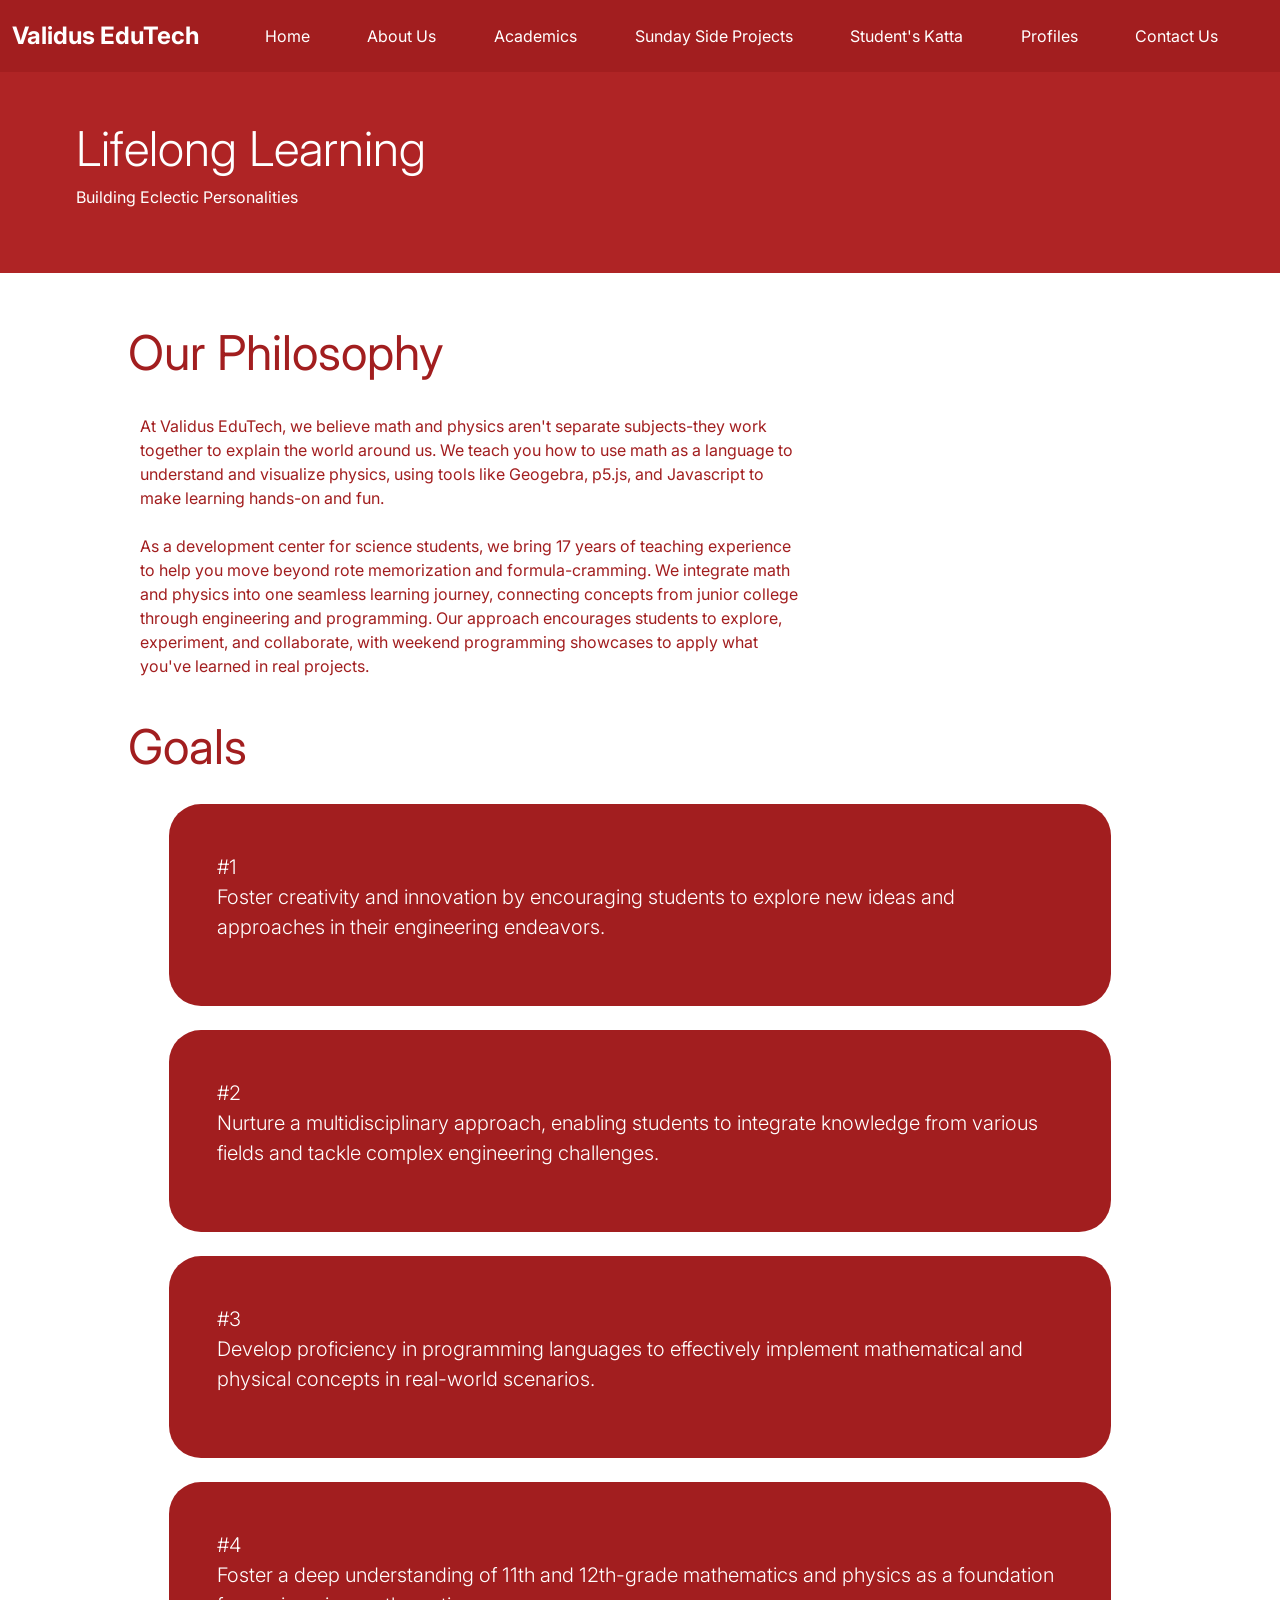
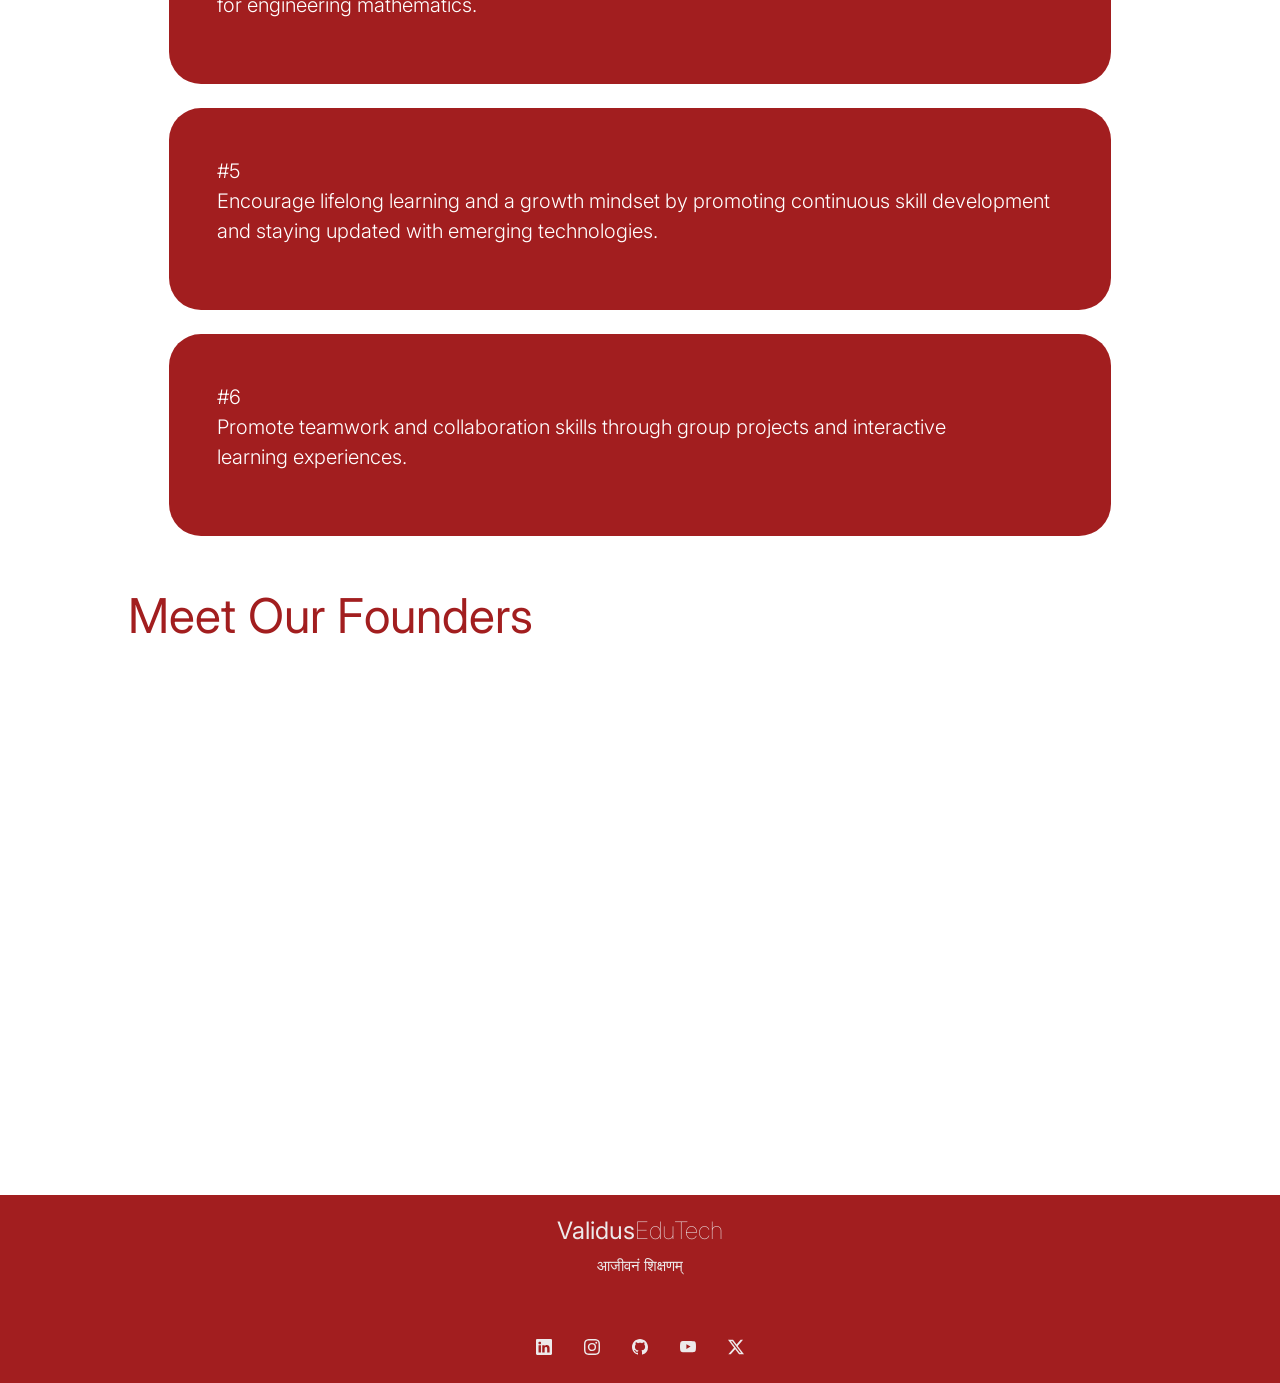
==== commit 48af5aca: "Update about_html.html" ====
--- a/about_html.html
+++ b/about_html.html
@@ -30,8 +30,8 @@
                 <li class="nav-item"><a class="nav-link" href="./academics.html">Academics</a></li>
                 <li class="nav-item"><a class="nav-link" href="./ssp_html.html">Sunday Side Projects</a></li>
                 <li class="nav-item"><a class="nav-link" href="./sk.html">Student's Katta</a></li>
-                <li class="nav-item"><a class="nav-link" href="#">Eclectic Personalities</a></li>
-                <li class="nav-item"><a class="nav-link" href="#">Contact Us</a></li>
+                <li class="nav-item"><a class="nav-link" href="./Profiles.html">Profiles</a></li>
+                <li class="nav-item"><a class="nav-link" href="./contact">Contact Us</a></li>
             </ul>
         </div>
     </div>
--- a/about_css.css
+++ b/about_css.css
@@ -1,200 +1,273 @@
-*{
-    font-family: "Inter";
-}
-
-body {
-    margin: 0;
-    display: flex;
-    flex-direction: column;
-    align-items: center;
-}
-
-header {
-    background-color: #b10202;
-    width: 100%;
-}
-
-.heading {
-    background-color: #AF2425;
+
+
+.heading{
+    background-color:#AF2425;
     font-family: "Inter", sans-serif;
     font-optical-sizing: auto;
     font-style: normal;
     padding-left: 5%;
-    width: 100%;
-}
-
-.content_main {
+}
+
+.content_main{
     color: #A21E1F;
-    padding-left: 10%;
+    padding-left: 10% ;
     padding-right: 10%;
     font-family: "Inter", sans-serif;
     font-optical-sizing: auto;
     font-style: normal;
-    width: 100%;
-}
-
-.Goals {
+}
+
+.Goals{
     padding-left: 4%;
     padding-right: 4%;
     color: white;
     font-family: "Inter", sans-serif;
     font-optical-sizing: auto;
     font-style: normal;
-    width: 100%;
-}
-
-.footer {
+}
+
+.footer{
     background-color: #A21E1F;
     text-align: center;
     color: #EDEAEB;
     font-weight: 100;
     line-height: 2rem;
     padding: 20px;
-    width: 100%;
-}
-
-.tagLineFooter {
+  }
+  .tagLineFooter{
     font-size: 15px;
-}
-
-.brandFooter {
+  }
+  .brandFooter{
     font-size: 24px;
-}
-
-.privacyPolicy {
+  }
+  .privacyPolicy{
     color: #EDEAEB;
-}
-
-.navbar {
-    background-color: #A21E1F;
-    font-family: "Inter", sans-serif;
-    font-optical-sizing: auto;
-    font-style: normal;
-    font-weight: normal;
-    width: 100%;
+  }
+  
+ 
+  *{
+    font-family: "Inter";
+  }
+  body {
+      margin: 0;
+  }
+  
+  
+  header {
+      background-color: #b10202;
+  }
+
+
+@media (max-width: 768px) {
+  .Founders .container {
+      display: flex;
+      justify-content: center;
+      align-items: center;
+  }
+
+  .Founders .container .row {
+      flex-direction: column-reverse; 
+      align-items: center;
+  }
+
+  .Founders .container img {
+      margin: 0 auto;
+      display: block;
+      height: auto;
+  }
+}
+
+.navbar{
+  background-color: #A21E1F;
+  font-family: "Inter", sans-serif;
+  font-optical-sizing:auto;
+  font-style: normal;
+  font-weight:normal;
 }
 
 .navbar-nav {
-    display: flex;
-    justify-content: space-evenly;
-    width: 100%;
-}
-
+  display: flex;
+  justify-content: space-evenly;
+  width: 100%;
+}
 .nav-item {
-    list-style: none;
-}
-
+  list-style: none;
+}
 .nav-link {
-    text-decoration: none;
-    color: white;
-}
+  text-decoration: none;
+  color: white;
+}
+
 
 .navbar-nav .nav-link {
-    position: relative;
-    color: white;
-    text-decoration: none;
-    transition: color 0.3s ease;
+  position: relative;
+  color: white;
+  text-decoration: none;
+  transition: color 0.3s ease;
 }
 
 .navbar-nav .nav-link:hover {
-    color: #F5A8A9;
-}
+  color: #F5A8A9; 
+}
+
 
 .navbar-nav .nav-link::after {
-    content: "";
-    position: absolute;
-    width: 0;
-    height: 2px;
-    bottom: -2px;
-    left: 50%;
-    background-color: #F5A8A9;
-    transform: translateX(-50%);
-    transition: width 0.3s ease;
+  content: "";
+  position: absolute;
+  width: 0;
+  height: 2px;
+  bottom: -2px; 
+  left: 50%; 
+  background-color: #F5A8A9;
+  transform: translateX(-50%);
+  transition: width 0.3s ease;
 }
 
 .navbar-nav .nav-link:hover::after {
-    width: 100%;
+  width: 100%; 
 }
 
 .navbar-toggler-icon {
-    background-image: url("data:image/svg+xml,%3Csvg xmlns='http://www.w3.org/2000/svg' viewBox='0 0 30 30'%3E%3Cpath stroke='white' stroke-linecap='round' stroke-miterlimit='10' stroke-width='2' d='M4 7h22M4 15h22M4 23h22'/%3E%3C/svg%3E");
-}
-
-.pic {
-    border-radius: 50%;
-}
-
-.text {
-    color: #A21E1F;
+  background-image: url("data:image/svg+xml,%3Csvg xmlns='http://www.w3.org/2000/svg' viewBox='0 0 30 30'%3E%3Cpath stroke='white' stroke-linecap='round' stroke-miterlimit='10' stroke-width='2' d='M4 7h22M4 15h22M4 23h22'/%3E%3C/svg%3E");
+}
+
+.pic{
+  border-radius: 50%;
+}
+
+.text{
+  color: #A21E1F;;
 }
 
 .card {
-    box-shadow: 0 4px 8px rgba(0, 0, 0, 0.15);
-    padding: 20px;
-    background: white;
-    transition: .5s;
-    width: 100%;
-    margin-bottom: 20px;
+  box-shadow: 0 4px 8px rgba(0, 0, 0, 0.15);
+  padding: 20px;
+  background: white;
+  transition: .5s;
+}
+
+.card:hover{
+  transform: scale(1.1);
+  z-index: 2;
+}
+
+/* Base styles for the page */
+body {
+  font-family: Arial, sans-serif;
+  background-color: #f8f9fa;
+  margin: 0;
+  padding: 0;
+}
+
+/* Styling the container */
+.container {
+  margin-top: 30px;
+}
+
+/* Style for the cards */
+.card {
+  margin: 10px 0;
+  border: 2px solid #A21E1F;
+  border-radius: 8px;
+  box-shadow: 0 8px 20px rgba(0, 0, 0, 0.5);
+  transition: transform 0.3s ease-in-out;
 }
 
 .card:hover {
-    transform: scale(1.1);
-    z-index: 2;
-}
-
-.Founders .container {
-    display: flex;
-    flex-direction: column;
-    justify-content: center;
-    align-items: center;
-    width: 100%;
-}
-
-.Founders .container img {
-    margin: 0 auto;
-    display: block;
-    height: auto;
-    width: 100%;
-}
-
-/* Mobile responsiveness */
+  transform: scale(1.05);
+}
+
+/* Image styling */
+.card-img-top {
+  border-top-left-radius: 8px;
+  border-top-right-radius: 8px;
+  width: 100%;
+  height: 200px;
+  object-fit: cover;
+}
+
+/* Text inside cards */
+.card-body {
+  text-align: center;
+  padding: 20px;
+}
+
+.card-text h4 {
+  font-size: 20px;
+  margin-bottom: 5px;
+}
+
+.card-text p {
+  font-size: 16px;
+  margin: 5px 0;
+}
+
+.card-body a {
+  margin: 0 10px;
+  color: #A21E1F;
+  text-decoration: none;
+  font-size: 16px;
+}
+
+.card-body a:hover {
+  text-decoration: underline;
+}
+
+/* Responsive layout */
+@media (max-width: 1200px) {
+  .col {
+      margin-bottom: 20px;
+  }
+}
+
+@media (max-width: 992px) {
+  .col {
+      width: 100%;
+      margin: 10px 0;
+  }
+
+  .card {
+      width: 100%;
+  }
+}
+
 @media (max-width: 768px) {
-    .Founders .container {
-        flex-direction: column-reverse;
-    }
-
-    .navbar-nav {
-        flex-direction: column;
-        align-items: center;
-    }
-
-    .navbar-nav .nav-link {
-        padding: 10px 0;
-    }
-}
-
-
-/* Ensures padding on left and right remains consistent */
-
-/* Ensures padding on left and right remains consistent */
-.cont {
-    padding-left: 15%;
-    padding-right: 15%;
-}
-
-/* For larger screens, you can adjust padding if needed */
-@media (min-width: 768px) {
-    .cont{
-        padding-left: 10%;
-        padding-right: 10%;
-    }
-}
-
-/* For smaller screens, maintain consistent padding */
-@media (max-width: 767px) {
-    .cont{
-        padding-left: 5%;
-        padding-right: 5%;
-    }
-}
-
+  .col {
+      width: 100%;
+      margin: 10px 0;
+  }
+
+  .card {
+      width: 100%;
+  }
+
+  .card-img-top {
+      height: 150px;
+  }
+}
+
+@media (max-width: 576px) {
+  .container {
+      padding: 10px;
+  }
+
+  .card {
+      width: 100%;
+  }
+
+  .card-img-top {
+      height: 120px;
+  }
+
+  .card-body {
+      padding: 15px;
+  }
+
+  .card-text h4 {
+      font-size: 18px;
+  }
+
+  .card-text p {
+      font-size: 14px;
+  }
+}
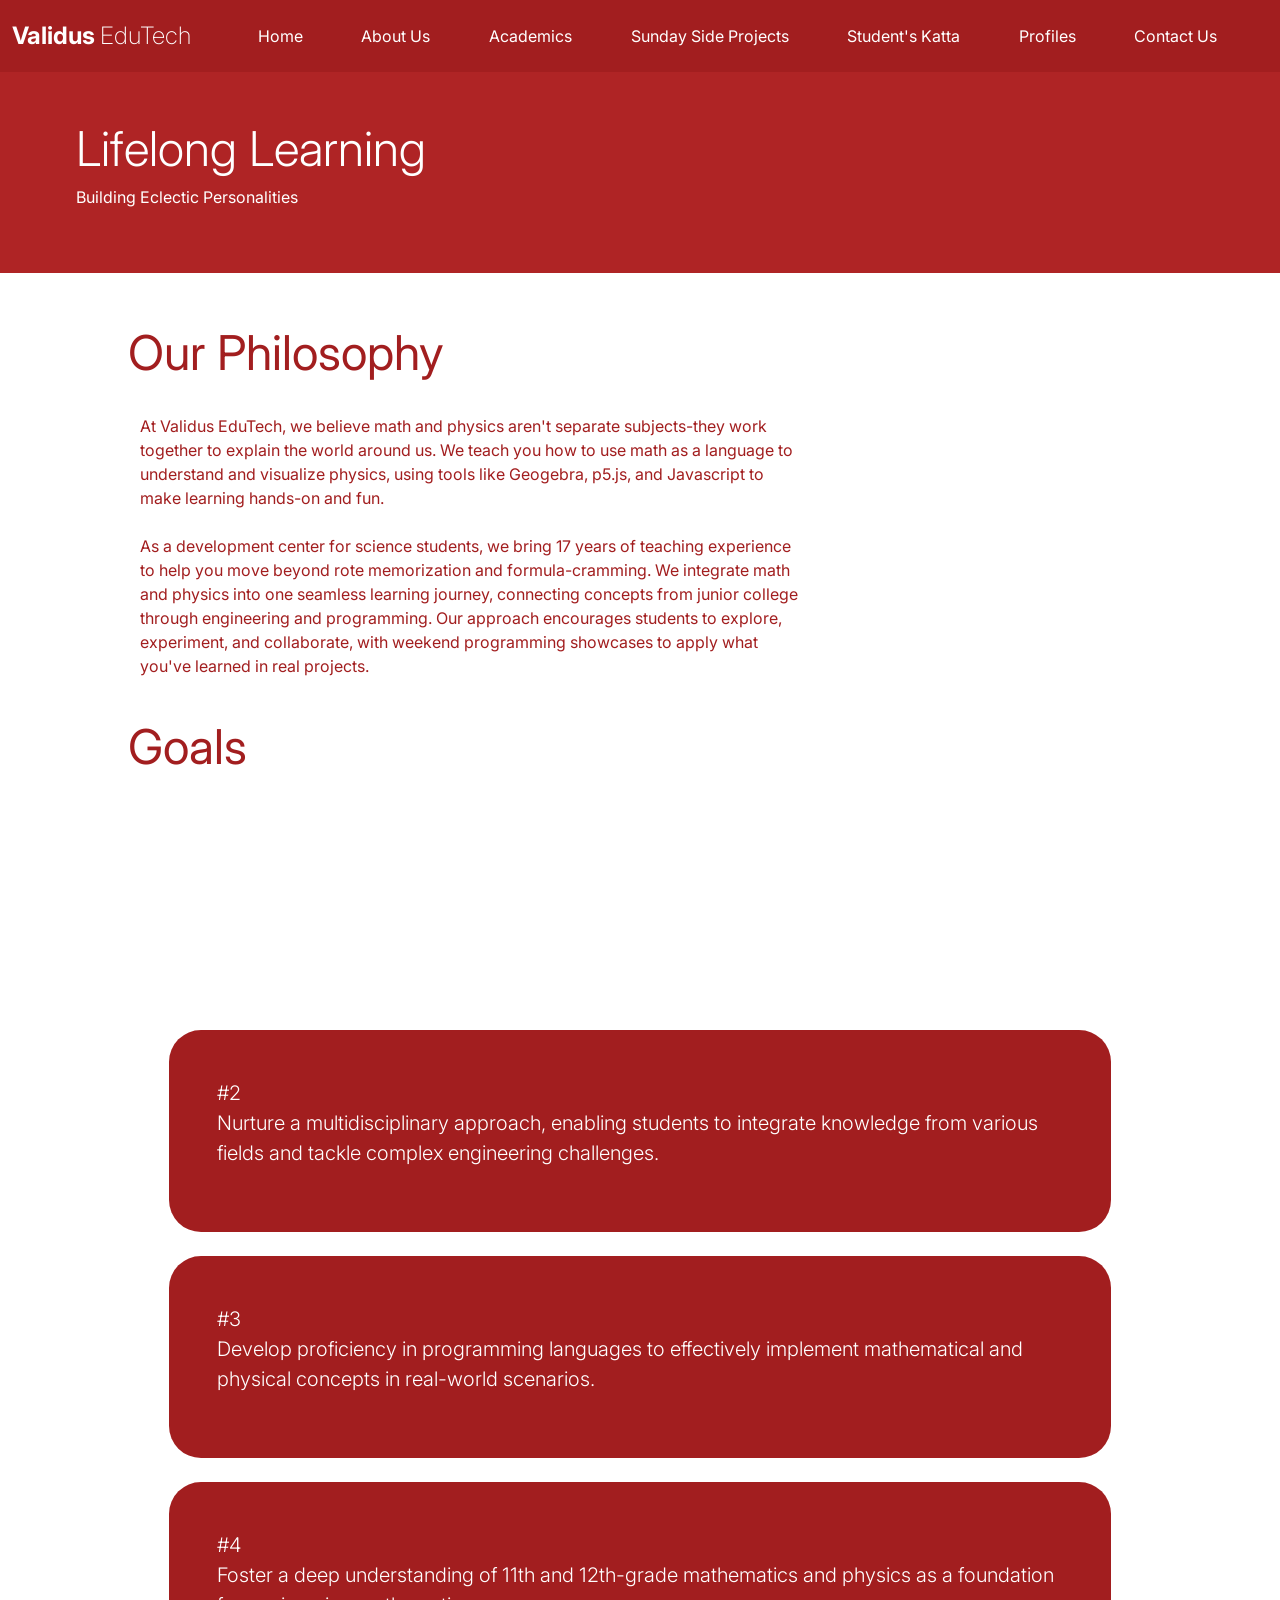
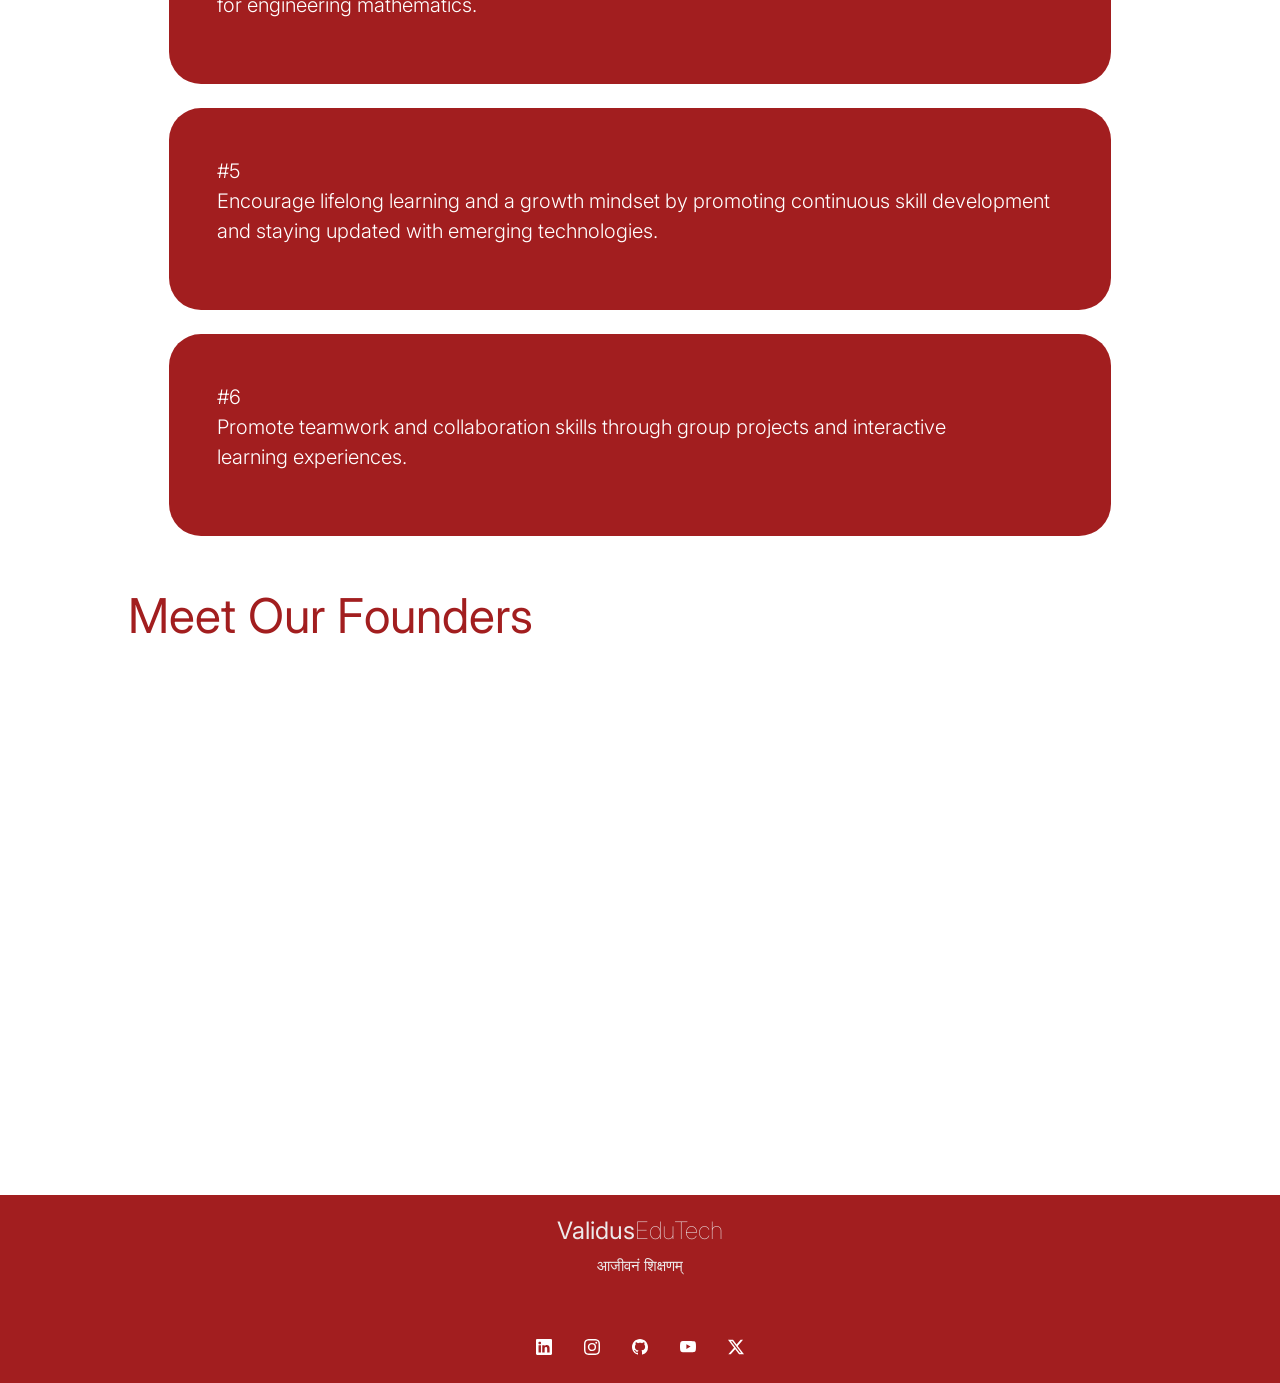
==== commit e3c2b24d: "Update about_html.html" ====
--- a/about_html.html
+++ b/about_html.html
@@ -17,25 +17,28 @@
 <link href="https://fonts.googleapis.com/css2?family=Inter:ital,opsz,wght@0,14..32,100..900;1,14..32,100..900&display=swap" rel="stylesheet">
 </head>
 <body >
- <nav class="navbar navbar-expand-lg" style="padding-top: 1%; padding-bottom: 1%;">
-        <div class="container-fluid">
-            <a class="navbar-brand" href="#" style="color: white; font-weight: bold; font-size:x-large;">Validus EduTech</a>
+    <nav class="navbar navbar-expand-lg" style="padding-top: 1%; padding-bottom: 1%;">
+        <div class="container-fluid d-flex justify-content-between">
+            <a class="navbar-brand" href="#" style="color: white; font-weight: bold; font-size:x-large;">
+                <span class="bold-text" style="font-weight: bold;">Validus</span> 
+                <span style="font-weight: 200;">EduTech</span>
+            </a>
             <button class="navbar-toggler" type="button" data-bs-toggle="collapse" data-bs-target="#navbarSupportedContent" aria-controls="navbarSupportedContent" aria-expanded="false" aria-label="Toggle navigation">
                 <span class="navbar-toggler-icon"></span>
-        </button>
-        <div class="collapse navbar-collapse" id="navbarSupportedContent">
-            <ul class="navbar-nav w-100 justify-content-evenly">
-                <li class="nav-item"><a class="nav-link" href="./index.html">Home</a></li>
-                <li class="nav-item"><a class="nav-link" href="./about_html.html">About Us</a></li>
-                <li class="nav-item"><a class="nav-link" href="./academics.html">Academics</a></li>
-                <li class="nav-item"><a class="nav-link" href="./ssp_html.html">Sunday Side Projects</a></li>
-                <li class="nav-item"><a class="nav-link" href="./sk.html">Student's Katta</a></li>
-                <li class="nav-item"><a class="nav-link" href="./Profiles.html">Profiles</a></li>
-                <li class="nav-item"><a class="nav-link" href="./contact">Contact Us</a></li>
-            </ul>
+            </button>
+            <div class="collapse navbar-collapse" id="navbarSupportedContent">
+                <ul class="navbar-nav ms-auto">
+                    <li class="nav-item"><a class="nav-link" href="./index.html" style="color: white;">Home</a></li>
+                    <li class="nav-item"><a class="nav-link" href="./about_html.html" style="color: white;">About Us</a></li>
+                    <li class="nav-item"><a class="nav-link" href="./academics.html" style="color: white;">Academics</a></li>
+                    <li class="nav-item"><a class="nav-link" href="./ssp_html.html" style="color: white;">Sunday Side Projects</a></li>
+                    <li class="nav-item"><a class="nav-link" href="./sk.html" style="color: white;">Student's Katta</a></li>
+                    <li class="nav-item"><a class="nav-link" href="./Profiles.html" style="color: white;">Profiles</a></li>
+                    <li class="nav-item"><a class="nav-link" href="./contact.html" style="color: white;">Contact Us</a></li>
+                </ul>
+            </div>
         </div>
-    </div>
-</nav>
+    </nav>
 
 
 <script src="https://cdn.jsdelivr.net/npm/@popperjs/core@2.11.6/dist/umd/popper.min.js"></script>
@@ -152,30 +155,35 @@
     <div class="container1 text-center">
       <div class="align-items-center", style="display: flex; justify-content: center; gap: 2rem;">
         <div class="linkedin">
-          <svg xmlns="http://www.w3.org/2000/svg" width="1rem" height="2rem" fill="currentColor" class="bi bi-linkedin" viewBox="0 0 16 16">
-            <path d="M0 1.146C0 .513.526 0 1.175 0h13.65C15.474 0 16 .513 16 1.146v13.708c0 .633-.526 1.146-1.175 1.146H1.175C.526 16 0 15.487 0 14.854zm4.943 12.248V6.169H2.542v7.225zm-1.2-8.212c.837 0 1.358-.554 1.358-1.248-.015-.709-.52-1.248-1.342-1.248S2.4 3.226 2.4 3.934c0 .694.521 1.248 1.327 1.248zm4.908 8.212V9.359c0-.216.016-.432.08-.586.173-.431.568-.878 1.232-.878.869 0 1.216.662 1.216 1.634v3.865h2.401V9.25c0-2.22-1.184-3.252-2.764-3.252-1.274 0-1.845.7-2.165 1.193v.025h-.016l.016-.025V6.169h-2.4c.03.678 0 7.225 0 7.225z"/>
-          </svg>
+            <a href="https://www.linkedin.com/company/validusedutech/", target = '_blank'><svg xmlns="http://www.w3.org/2000/svg" width="1rem" height="2rem" fill="white" class="bi bi-linkedin" viewBox="0 0 16 16">
+                <path d="M0 1.146C0 .513.526 0 1.175 0h13.65C15.474 0 16 .513 16 1.146v13.708c0 .633-.526 1.146-1.175 1.146H1.175C.526 16 0 15.487 0 14.854zm4.943 12.248V6.169H2.542v7.225zm-1.2-8.212c.837 0 1.358-.554 1.358-1.248-.015-.709-.52-1.248-1.342-1.248S2.4 3.226 2.4 3.934c0 .694.521 1.248 1.327 1.248zm4.908 8.212V9.359c0-.216.016-.432.08-.586.173-.431.568-.878 1.232-.878.869 0 1.216.662 1.216 1.634v3.865h2.401V9.25c0-2.22-1.184-3.252-2.764-3.252-1.274 0-1.845.7-2.165 1.193v.025h-.016l.016-.025V6.169h-2.4c.03.678 0 7.225 0 7.225z"/>
+              </svg></a>
+          
         </div>
         <div class="instagram">
-          <svg xmlns="http://www.w3.org/2000/svg" width="1rem" height="2rem" fill="currentColor" class="bi bi-instagram" viewBox="0 0 16 16">
-            <path d="M8 0C5.829 0 5.556.01 4.703.048 3.85.088 3.269.222 2.76.42a3.9 3.9 0 0 0-1.417.923A3.9 3.9 0 0 0 .42 2.76C.222 3.268.087 3.85.048 4.7.01 5.555 0 5.827 0 8.001c0 2.172.01 2.444.048 3.297.04.852.174 1.433.372 1.942.205.526.478.972.923 1.417.444.445.89.719 1.416.923.51.198 1.09.333 1.942.372C5.555 15.99 5.827 16 8 16s2.444-.01 3.298-.048c.851-.04 1.434-.174 1.943-.372a3.9 3.9 0 0 0 1.416-.923c.445-.445.718-.891.923-1.417.197-.509.332-1.09.372-1.942C15.99 10.445 16 10.173 16 8s-.01-2.445-.048-3.299c-.04-.851-.175-1.433-.372-1.941a3.9 3.9 0 0 0-.923-1.417A3.9 3.9 0 0 0 13.24.42c-.51-.198-1.092-.333-1.943-.372C10.443.01 10.172 0 7.998 0zm-.717 1.442h.718c2.136 0 2.389.007 3.232.046.78.035 1.204.166 1.486.275.373.145.64.319.92.599s.453.546.598.92c.11.281.24.705.275 1.485.039.843.047 1.096.047 3.231s-.008 2.389-.047 3.232c-.035.78-.166 1.203-.275 1.485a2.5 2.5 0 0 1-.599.919c-.28.28-.546.453-.92.598-.28.11-.704.24-1.485.276-.843.038-1.096.047-3.232.047s-2.39-.009-3.233-.047c-.78-.036-1.203-.166-1.485-.276a2.5 2.5 0 0 1-.92-.598 2.5 2.5 0 0 1-.6-.92c-.109-.281-.24-.705-.275-1.485-.038-.843-.046-1.096-.046-3.233s.008-2.388.046-3.231c.036-.78.166-1.204.276-1.486.145-.373.319-.64.599-.92s.546-.453.92-.598c.282-.11.705-.24 1.485-.276.738-.034 1.024-.044 2.515-.045zm4.988 1.328a.96.96 0 1 0 0 1.92.96.96 0 0 0 0-1.92m-4.27 1.122a4.109 4.109 0 1 0 0 8.217 4.109 4.109 0 0 0 0-8.217m0 1.441a2.667 2.667 0 1 1 0 5.334 2.667 2.667 0 0 1 0-5.334"/>
-          </svg>
+            <a href="https://www.instagram.com/validus_edutech/", target = '_blank'><svg xmlns="http://www.w3.org/2000/svg" width="1rem" height="2rem" fill="white" class="bi bi-instagram" viewBox="0 0 16 16">
+                <path d="M8 0C5.829 0 5.556.01 4.703.048 3.85.088 3.269.222 2.76.42a3.9 3.9 0 0 0-1.417.923A3.9 3.9 0 0 0 .42 2.76C.222 3.268.087 3.85.048 4.7.01 5.555 0 5.827 0 8.001c0 2.172.01 2.444.048 3.297.04.852.174 1.433.372 1.942.205.526.478.972.923 1.417.444.445.89.719 1.416.923.51.198 1.09.333 1.942.372C5.555 15.99 5.827 16 8 16s2.444-.01 3.298-.048c.851-.04 1.434-.174 1.943-.372a3.9 3.9 0 0 0 1.416-.923c.445-.445.718-.891.923-1.417.197-.509.332-1.09.372-1.942C15.99 10.445 16 10.173 16 8s-.01-2.445-.048-3.299c-.04-.851-.175-1.433-.372-1.941a3.9 3.9 0 0 0-.923-1.417A3.9 3.9 0 0 0 13.24.42c-.51-.198-1.092-.333-1.943-.372C10.443.01 10.172 0 7.998 0zm-.717 1.442h.718c2.136 0 2.389.007 3.232.046.78.035 1.204.166 1.486.275.373.145.64.319.92.599s.453.546.598.92c.11.281.24.705.275 1.485.039.843.047 1.096.047 3.231s-.008 2.389-.047 3.232c-.035.78-.166 1.203-.275 1.485a2.5 2.5 0 0 1-.599.919c-.28.28-.546.453-.92.598-.28.11-.704.24-1.485.276-.843.038-1.096.047-3.232.047s-2.39-.009-3.233-.047c-.78-.036-1.203-.166-1.485-.276a2.5 2.5 0 0 1-.92-.598 2.5 2.5 0 0 1-.6-.92c-.109-.281-.24-.705-.275-1.485-.038-.843-.046-1.096-.046-3.233s.008-2.388.046-3.231c.036-.78.166-1.204.276-1.486.145-.373.319-.64.599-.92s.546-.453.92-.598c.282-.11.705-.24 1.485-.276.738-.034 1.024-.044 2.515-.045zm4.988 1.328a.96.96 0 1 0 0 1.92.96.96 0 0 0 0-1.92m-4.27 1.122a4.109 4.109 0 1 0 0 8.217 4.109 4.109 0 0 0 0-8.217m0 1.441a2.667 2.667 0 1 1 0 5.334 2.667 2.667 0 0 1 0-5.334"/>
+              </svg></a>
+          
         </div>
         <div class="github">
-          <svg xmlns="http://www.w3.org/2000/svg" width="1rem" height="2rem" fill="currentColor" class="bi bi-github" viewBox="0 0 16 16">
-            <path d="M8 0C3.58 0 0 3.58 0 8c0 3.54 2.29 6.53 5.47 7.59.4.07.55-.17.55-.38 0-.19-.01-.82-.01-1.49-2.01.37-2.53-.49-2.69-.94-.09-.23-.48-.94-.82-1.13-.28-.15-.68-.52-.01-.53.63-.01 1.08.58 1.23.82.72 1.21 1.87.87 2.33.66.07-.52.28-.87.51-1.07-1.78-.2-3.64-.89-3.64-3.95 0-.87.31-1.59.82-2.15-.08-.2-.36-1.02.08-2.12 0 0 .67-.21 2.2.82.64-.18 1.32-.27 2-.27s1.36.09 2 .27c1.53-1.04 2.2-.82 2.2-.82.44 1.1.16 1.92.08 2.12.51.56.82 1.27.82 2.15 0 3.07-1.87 3.75-3.65 3.95.29.25.54.73.54 1.48 0 1.07-.01 1.93-.01 2.2 0 .21.15.46.55.38A8.01 8.01 0 0 0 16 8c0-4.42-3.58-8-8-8"/>
-          </svg>
+            <a href="https://github.com/ValidusEduTech", target = '_blank'><svg xmlns="http://www.w3.org/2000/svg" width="1rem" height="2rem" fill="white" class="bi bi-github" viewBox="0 0 16 16">
+                <path d="M8 0C3.58 0 0 3.58 0 8c0 3.54 2.29 6.53 5.47 7.59.4.07.55-.17.55-.38 0-.19-.01-.82-.01-1.49-2.01.37-2.53-.49-2.69-.94-.09-.23-.48-.94-.82-1.13-.28-.15-.68-.52-.01-.53.63-.01 1.08.58 1.23.82.72 1.21 1.87.87 2.33.66.07-.52.28-.87.51-1.07-1.78-.2-3.64-.89-3.64-3.95 0-.87.31-1.59.82-2.15-.08-.2-.36-1.02.08-2.12 0 0 .67-.21 2.2.82.64-.18 1.32-.27 2-.27s1.36.09 2 .27c1.53-1.04 2.2-.82 2.2-.82.44 1.1.16 1.92.08 2.12.51.56.82 1.27.82 2.15 0 3.07-1.87 3.75-3.65 3.95.29.25.54.73.54 1.48 0 1.07-.01 1.93-.01 2.2 0 .21.15.46.55.38A8.01 8.01 0 0 0 16 8c0-4.42-3.58-8-8-8"/>
+              </svg></a>
+          
           
         </div>
         <div class="youtube">
-          <svg xmlns="http://www.w3.org/2000/svg" width="1rem" height="2rem" fill="currentColor" class="bi bi-youtube" viewBox="0 0 16 16">
-            <path d="M8.051 1.999h.089c.822.003 4.987.033 6.11.335a2.01 2.01 0 0 1 1.415 1.42c.101.38.172.883.22 1.402l.01.104.022.26.008.104c.065.914.073 1.77.074 1.957v.075c-.001.194-.01 1.108-.082 2.06l-.008.105-.009.104c-.05.572-.124 1.14-.235 1.558a2.01 2.01 0 0 1-1.415 1.42c-1.16.312-5.569.334-6.18.335h-.142c-.309 0-1.587-.006-2.927-.052l-.17-.006-.087-.004-.171-.007-.171-.007c-1.11-.049-2.167-.128-2.654-.26a2.01 2.01 0 0 1-1.415-1.419c-.111-.417-.185-.986-.235-1.558L.09 9.82l-.008-.104A31 31 0 0 1 0 7.68v-.123c.002-.215.01-.958.064-1.778l.007-.103.003-.052.008-.104.022-.26.01-.104c.048-.519.119-1.023.22-1.402a2.01 2.01 0 0 1 1.415-1.42c.487-.13 1.544-.21 2.654-.26l.17-.007.172-.006.086-.003.171-.007A100 100 0 0 1 7.858 2zM6.4 5.209v4.818l4.157-2.408z"/>
-          </svg>
+            <a href="https://www.youtube.com/@validus.edutech", target = '_blank'> <svg xmlns="http://www.w3.org/2000/svg" width="1rem" height="2rem" fill="white" class="bi bi-youtube" viewBox="0 0 16 16">
+                <path d="M8.051 1.999h.089c.822.003 4.987.033 6.11.335a2.01 2.01 0 0 1 1.415 1.42c.101.38.172.883.22 1.402l.01.104.022.26.008.104c.065.914.073 1.77.074 1.957v.075c-.001.194-.01 1.108-.082 2.06l-.008.105-.009.104c-.05.572-.124 1.14-.235 1.558a2.01 2.01 0 0 1-1.415 1.42c-1.16.312-5.569.334-6.18.335h-.142c-.309 0-1.587-.006-2.927-.052l-.17-.006-.087-.004-.171-.007-.171-.007c-1.11-.049-2.167-.128-2.654-.26a2.01 2.01 0 0 1-1.415-1.419c-.111-.417-.185-.986-.235-1.558L.09 9.82l-.008-.104A31 31 0 0 1 0 7.68v-.123c.002-.215.01-.958.064-1.778l.007-.103.003-.052.008-.104.022-.26.01-.104c.048-.519.119-1.023.22-1.402a2.01 2.01 0 0 1 1.415-1.42c.487-.13 1.544-.21 2.654-.26l.17-.007.172-.006.086-.003.171-.007A100 100 0 0 1 7.858 2zM6.4 5.209v4.818l4.157-2.408z"/>
+              </svg></a>
+         
         </div>
         <div class="twitter">
-          <svg xmlns="http://www.w3.org/2000/svg" width="1rem" height="2rem" fill="currentColor" class="bi bi-twitter-x" viewBox="0 0 16 16">
-            <path d="M12.6.75h2.454l-5.36 6.142L16 15.25h-4.937l-3.867-5.07-4.425 5.07H.316l5.733-6.57L0 .75h5.063l3.495 4.633L12.601.75Zm-.86 13.028h1.36L4.323 2.145H2.865z"/>
-          </svg>
+            <a href="https://x.com/ValidusEduTech", target = '_blank'><svg xmlns="http://www.w3.org/2000/svg" width="1rem" height="2rem" fill="white" class="bi bi-twitter-x" viewBox="0 0 16 16">
+                <path d="M12.6.75h2.454l-5.36 6.142L16 15.25h-4.937l-3.867-5.07-4.425 5.07H.316l5.733-6.57L0 .75h5.063l3.495 4.633L12.601.75Zm-.86 13.028h1.36L4.323 2.145H2.865z"/>
+              </svg></a>
+          
         </div>
       </div>
     </div>
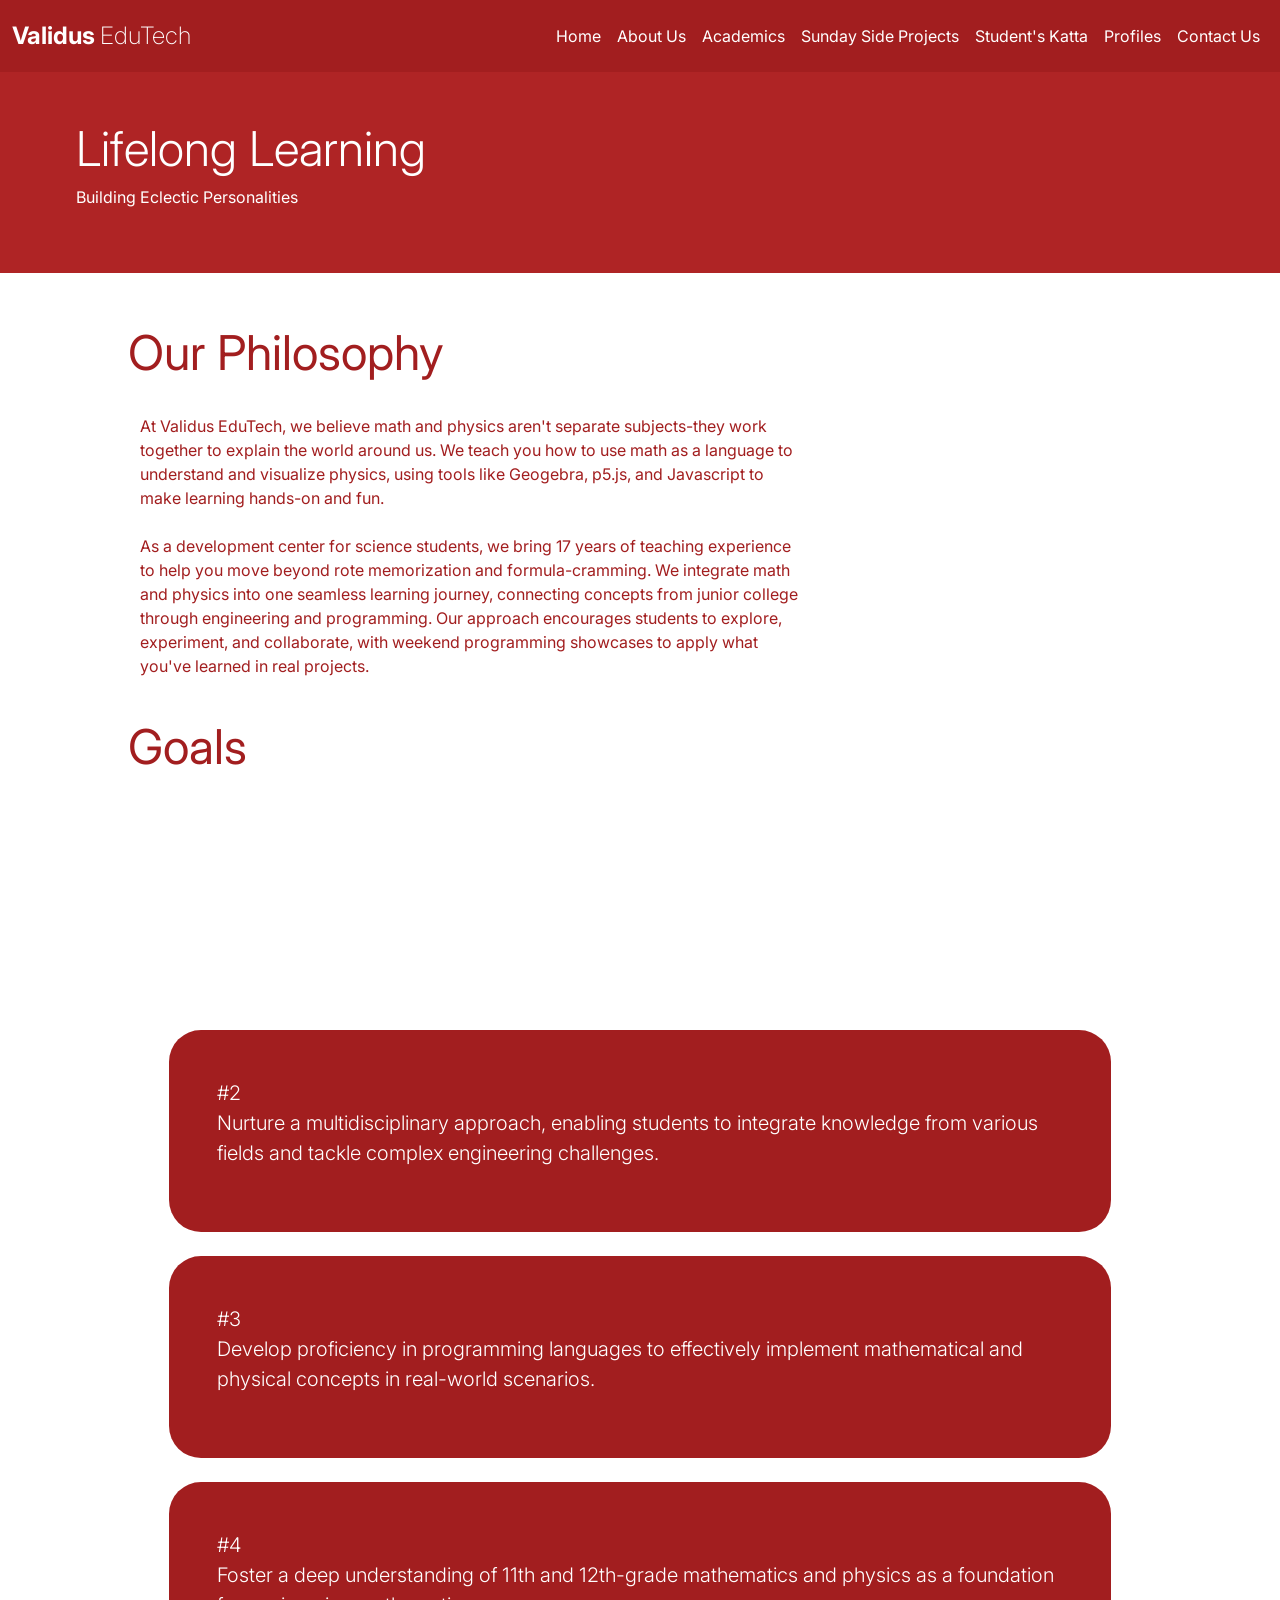
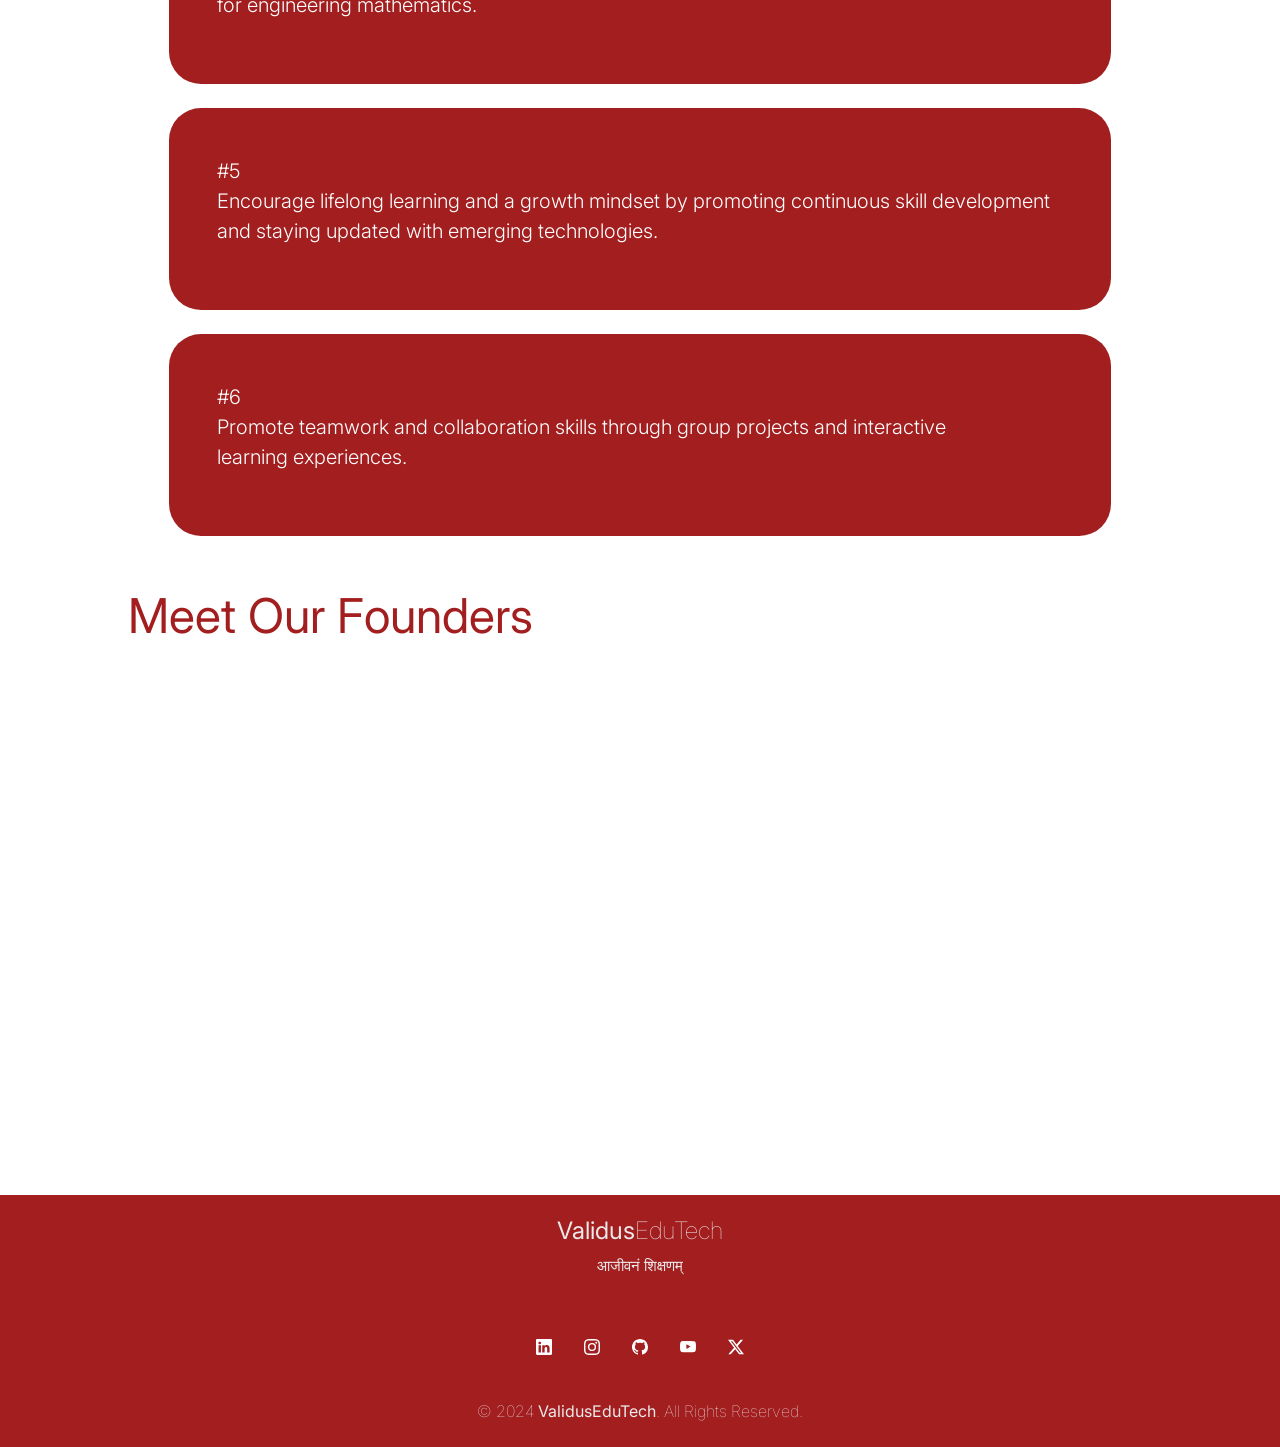
==== commit fba8caee: "Update about_html.html" ====
--- a/about_html.html
+++ b/about_html.html
@@ -187,6 +187,8 @@
         </div>
       </div>
     </div>
+       <br>
+    © 2024 <strong>ValidusEduTech</strong>. All Rights Reserved.
   </section>
   <script src="https://unpkg.com/aos@next/dist/aos.js"></script>
   <script>
--- a/about_css.css
+++ b/about_css.css
@@ -87,7 +87,7 @@
 
 .navbar-nav {
   display: flex;
-  justify-content: space-evenly;
+  justify-content: flex-end;
   width: 100%;
 }
 .nav-item {
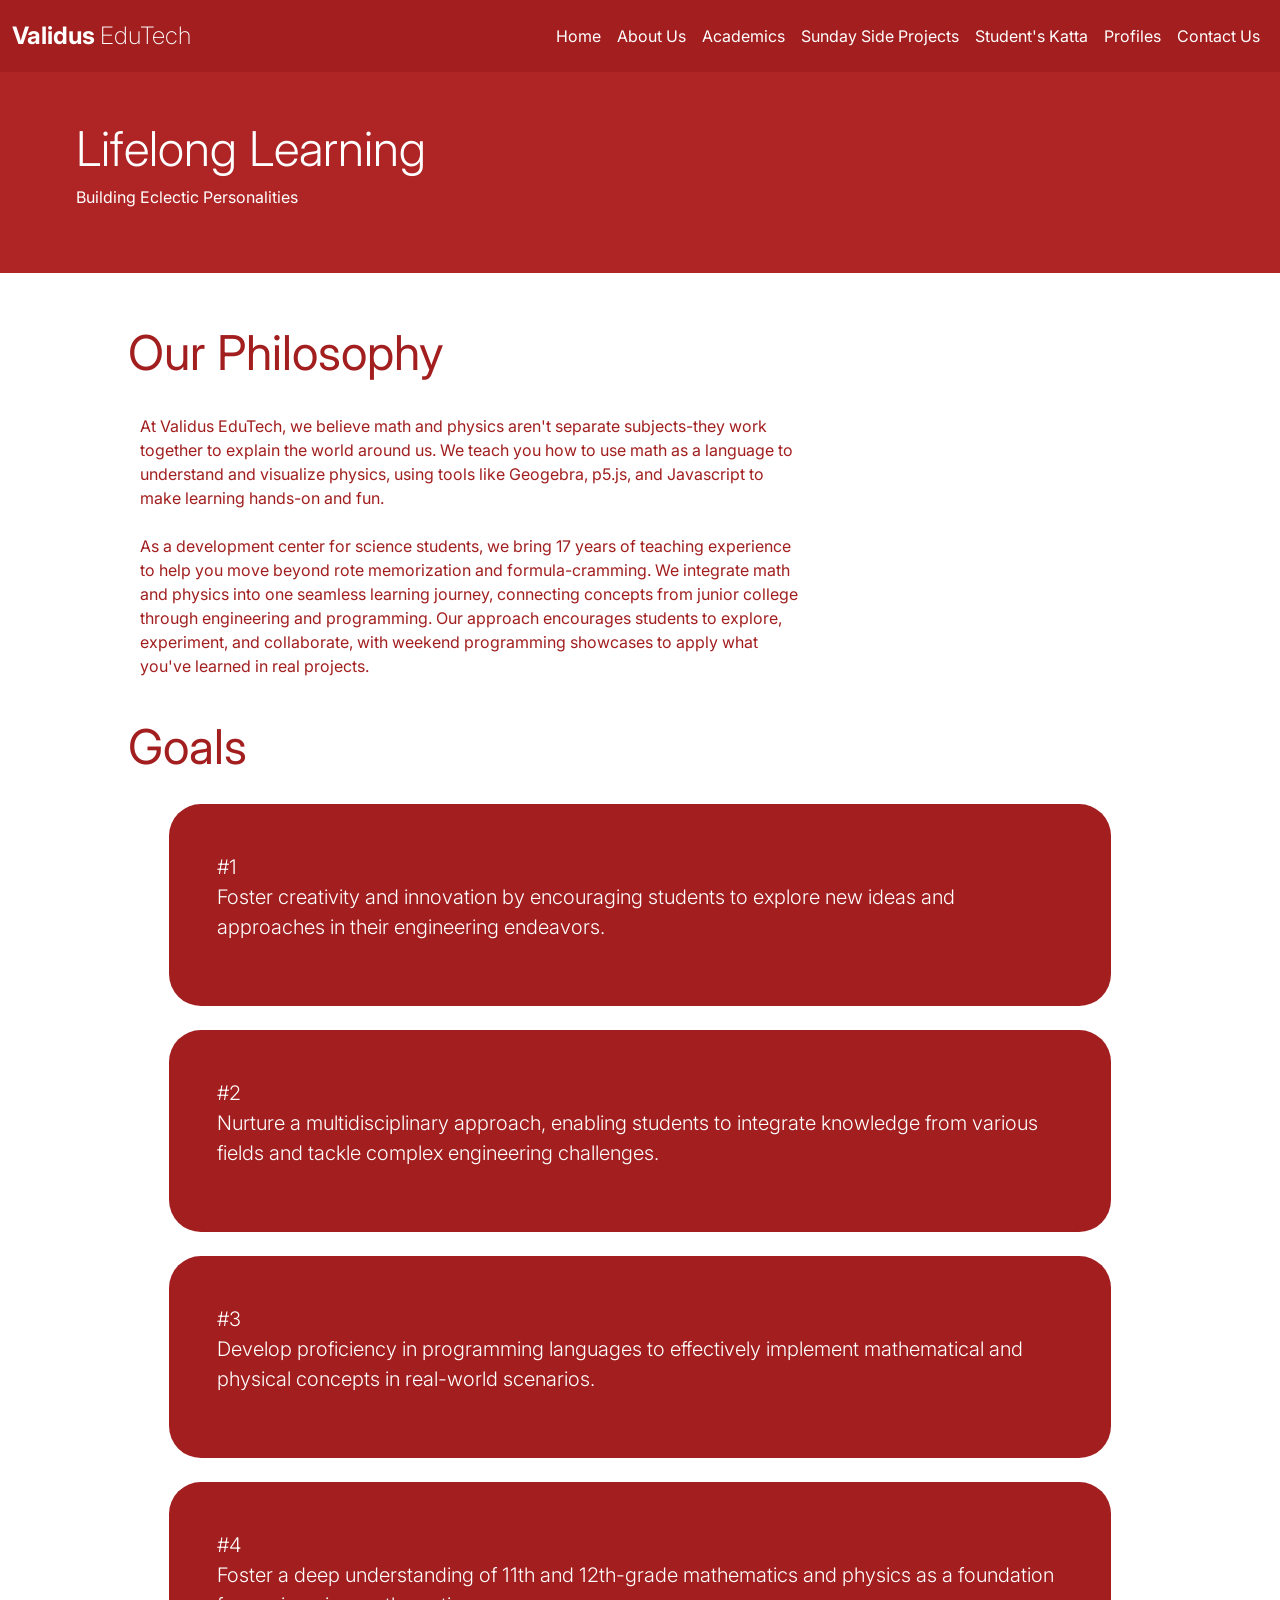
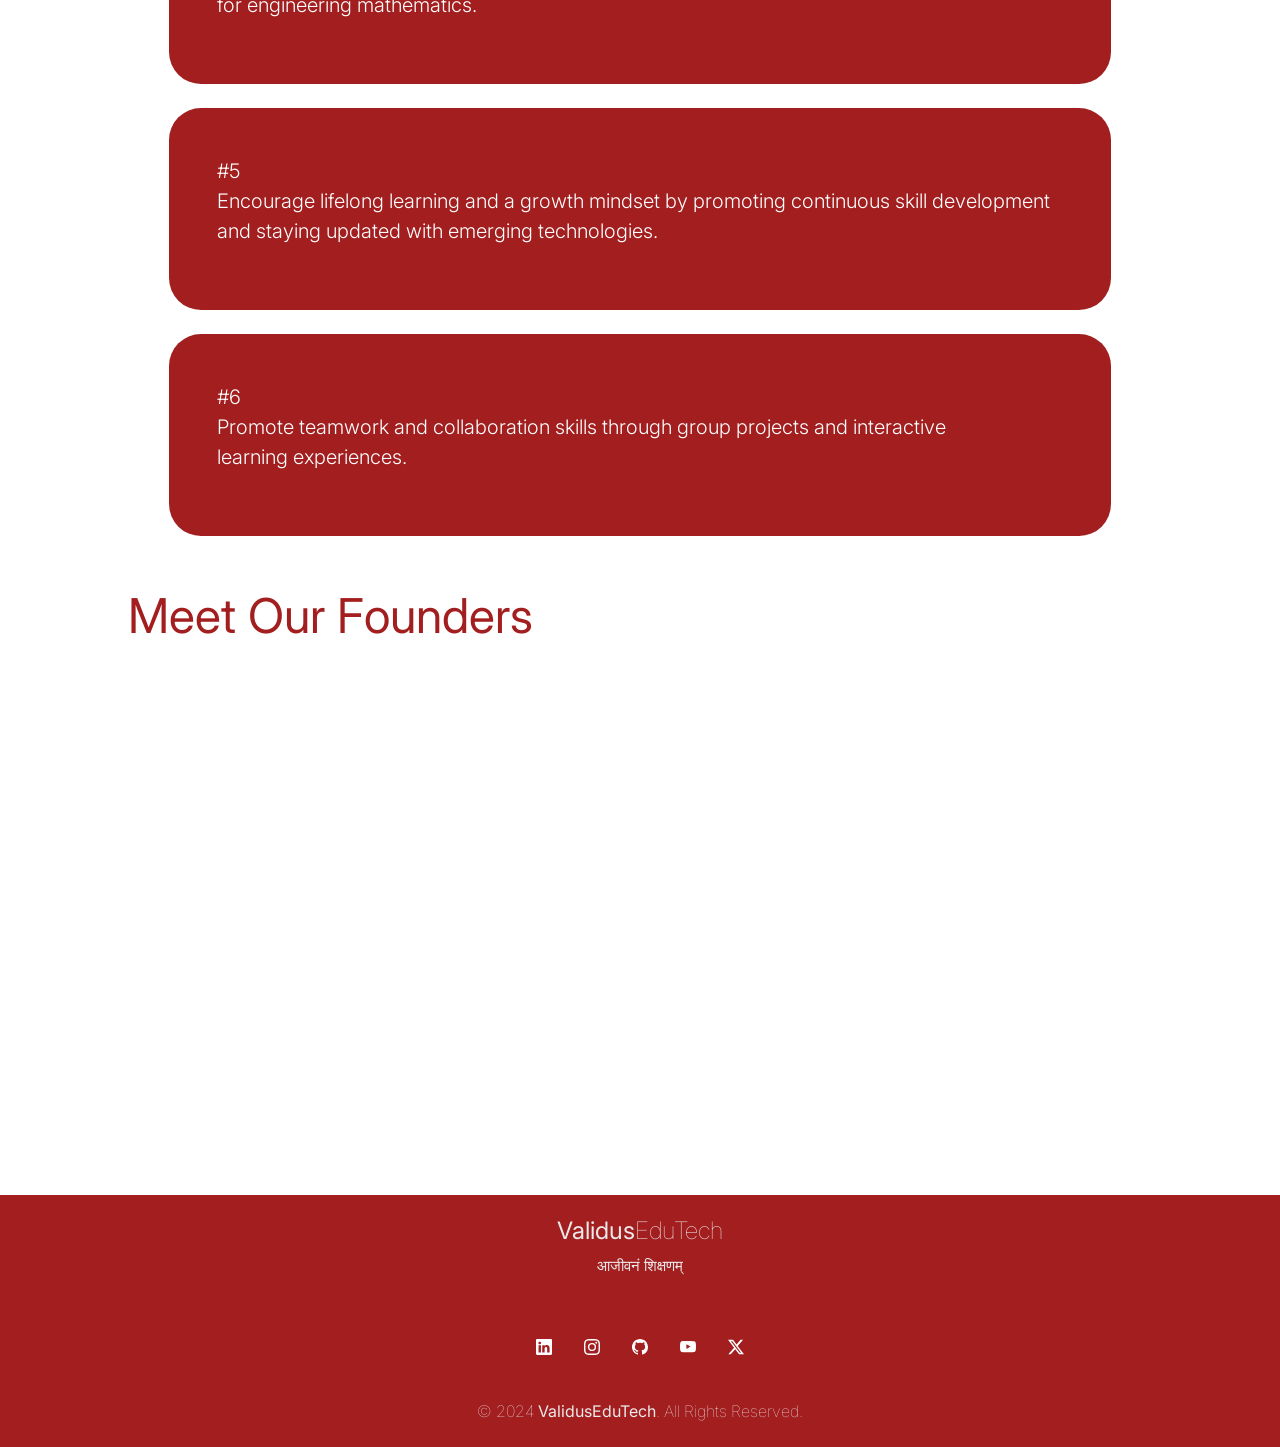
==== commit 1dea1d27: "Update about_html.html" ====
--- a/about_html.html
+++ b/about_html.html
@@ -119,8 +119,8 @@
             <img class="pic" src="AK.jpg" class="card-img-top" alt="PIC">
             <div class="card-body">
               <p class="card-text text" style="color: #A21E1F;"><h5 style="color: #A21E1F; font-weight: 600;">Anand Khandekar</h5></p><p style="color: #A21E1F; font-size: 16px;"> Co-Founder & Academic Director</p> 
-              <a href="#" style="color: #A21E1F; text-decoration: none;">LinkedIn </a>
-              <a href="#" style="color: #A21E1F; text-decoration: none;">  GitHub</a>
+              <a href="https://www.linkedin.com/in/therunningprofessor/" style="color: #A21E1F; text-decoration: none;" target="_blank" rel="noopener noreferrer" >LinkedIn </a>
+              <a href="https://github.com/AnandKhandekar" style="color: #A21E1F; text-decoration: none;"target="_blank" rel="noopener noreferrer">  GitHub</a>
             </div>
           </div>
         </div>
@@ -129,8 +129,8 @@
             <img class="pic"src="SK.jpg" class="card-img-top" alt="PIC">
                 <div class="card-body">
                     <p class="card-text text" style="color: #A21E1F;"><h5 style="color: #A21E1F;font-weight: 600;">Suhani Kolhatkar</h5></p><p style="color: #A21E1F; font-size: 16px;">Co-Founder & Community Director</p>
-                    <a href="#" style="color: #A21E1F; text-decoration: none;">LinkedIn</a>
-                  <a href="#" style="color: #A21E1F; text-decoration: none;">GitHub</a> 
+                    <a href="https://www.linkedin.com/in/suhani-kolhatkar/" style="color: #A21E1F; text-decoration: none;" target="_blank" rel="noopener noreferrer">LinkedIn</a>
+                  <a href="https://github.com/SuhaniKolhatkar" style="color: #A21E1F; text-decoration: none;" target="_blank" rel="noopener noreferrer">GitHub</a> 
                 </div>
           </div>
         </div>
